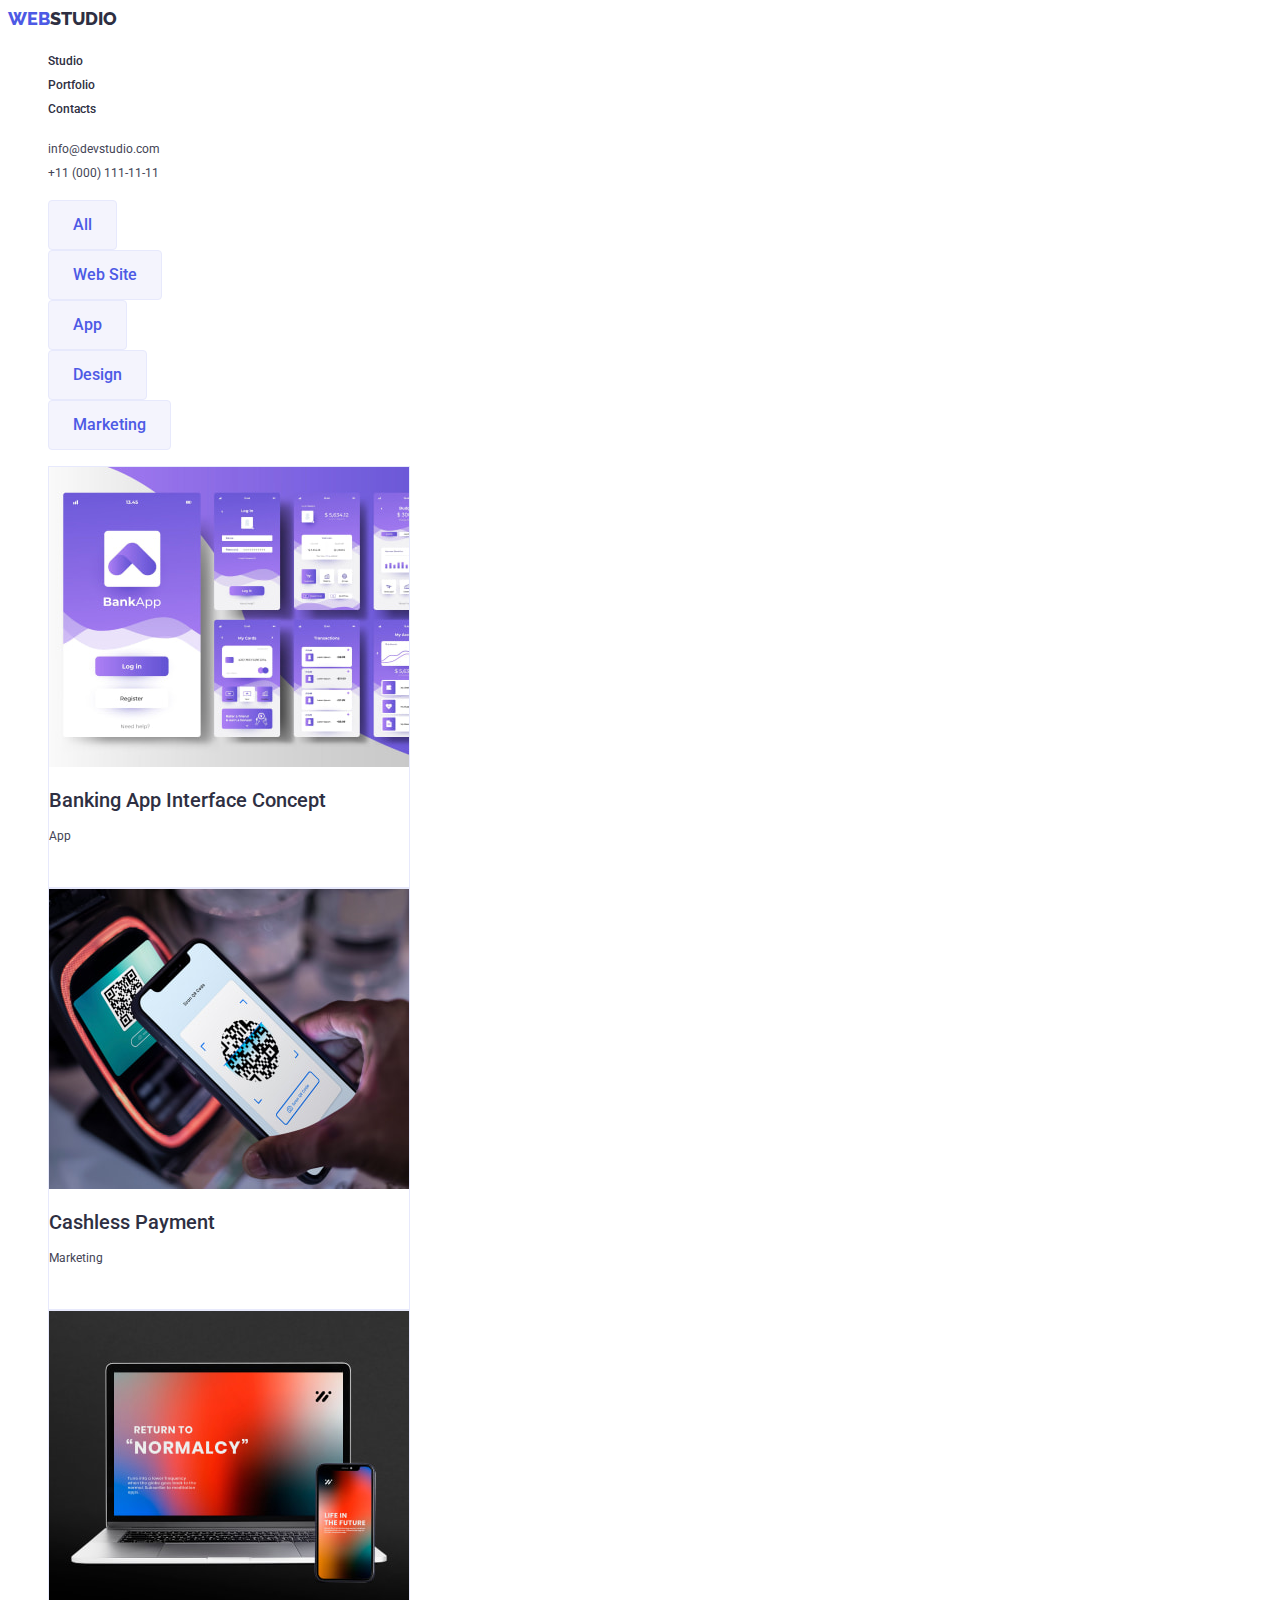
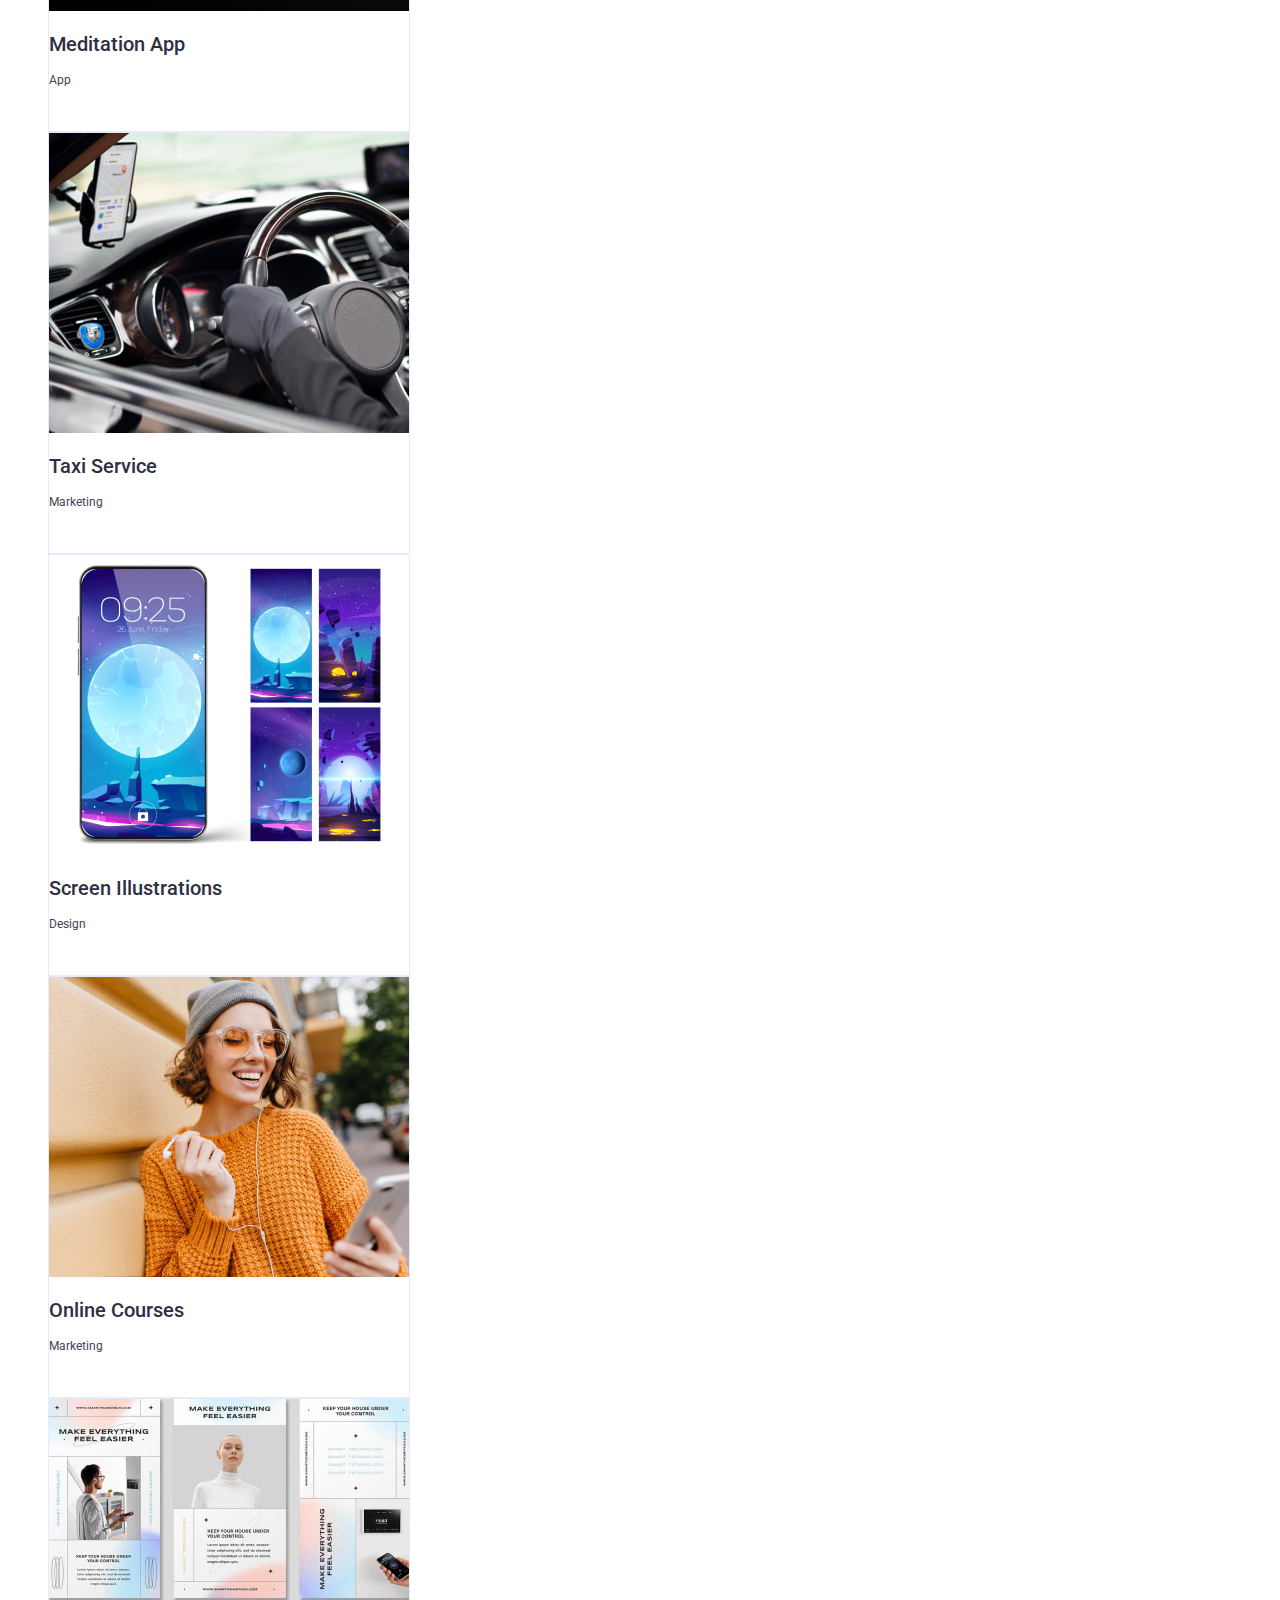
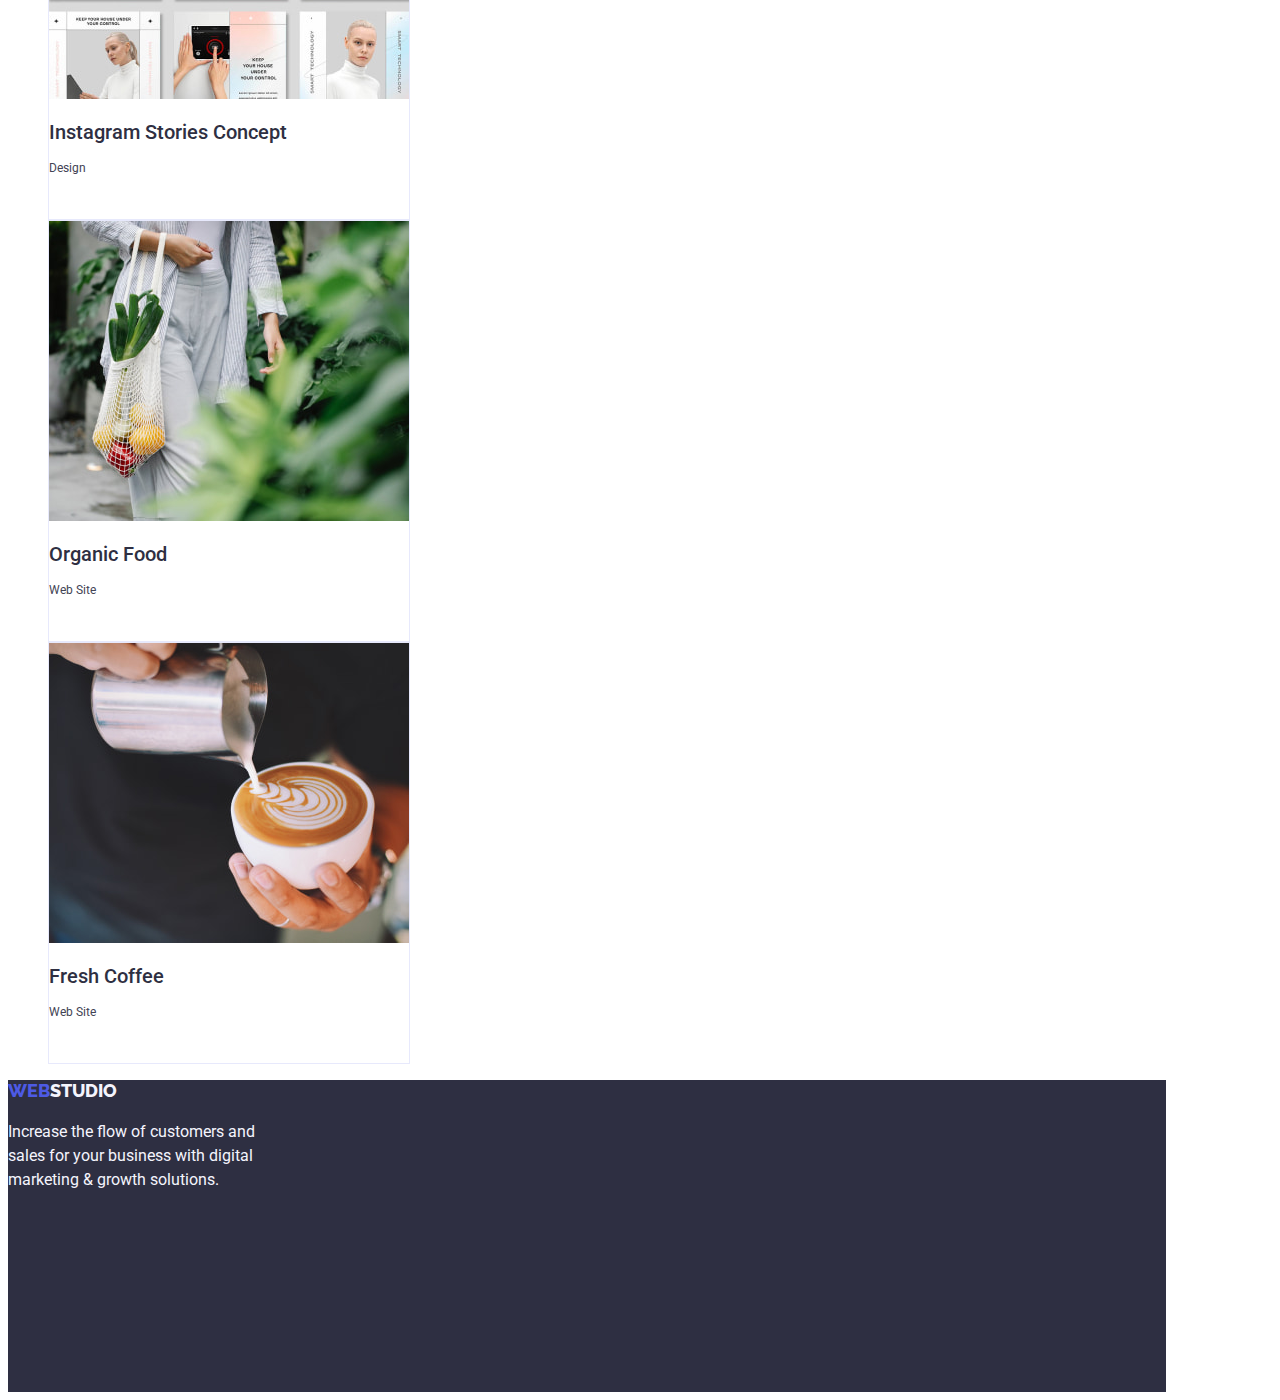
==== portfolio.html @ 0d661665 "додали навігацію" ====
<!DOCTYPE html>
<html lang="en">
  <head>
    <meta charset="UTF-8" />
    <meta name="viewport" content="width=device-width, initial-scale=1.0" />
    <title>Portfolio</title>
    <link rel="stylesheet" href="./css/styles.css" />
    <link rel="preconnect" href="https://fonts.googleapis.com" />
    <link rel="preconnect" href="https://fonts.gstatic.com" crossorigin />
    <link
      href="https://fonts.googleapis.com/css2?family=Roboto:wght@400;500;700&display=swap"
      rel="stylesheet"
    />
    <link
      href="https://fonts.googleapis.com/css2?family=Raleway:wght@800&family=Roboto:wght@400;500;700&display=swap"
      rel="stylesheet"
    />
  </head>
  <body>
    <!-- Header section -->
    <header>
      <!-- Menu nav -->

      <nav class="header-nav">
        <!-- Logo -->
        <a class="logo link" href="./index.html"
          >Web<span class="logo-dark">Studio</span>
        </a>

        <!-- Список навігації -->
        <ul class="nav-list list">
          <li class="nav-list-item">
            <a class="nav-list-link link" href="#studio">Studio</a>
          </li>
          <li class="nav-list-item">
            <a class="nav-list-link link" href="#portfolio">Portfolio</a>
          </li>
          <li class="nav-list-item">
            <a class="nav-list-link link" href="#contacts">Contacts </a>
          </li>
        </ul>
      </nav>

      <!-- Contacts -->
      <address class="header-address">
        <ul class="address-list list">
          <li class="address-list-item">
            <a class="address-item-mail link" href="mailto:info@devstudio.com"
              >info@devstudio.com
            </a>
          </li>
          <li class="address-list-item">
            <a class="address-item-tel link" href="tel:+110001111111"
              >+11 (000) 111-11-11</a
            >
          </li>
        </ul>
      </address>
    </header>

    <main>
      <section class="portfolio-section" id="portfolio">
        <!-- Buttons -->
        <ul class="portfolio-btn-list list">
          <li>
            <button class="portfolio-btn-all portfolio-btn" type="button">
              All
            </button>
          </li>
          <li>
            <button class="portfolio-btn-site portfolio-btn" type="button">
              Web Site
            </button>
          </li>
          <li>
            <button class="portfolio-btn-app portfolio-btn" type="button">
              App
            </button>
          </li>
          <li>
            <button class="portfolio-btn-design portfolio-btn" type="button">
              Design
            </button>
          </li>
          <li>
            <button class="portfolio-btn-marketing portfolio-btn" type="button">
              Marketing
            </button>
          </li>
        </ul>

        <!-- Photos -->
        <ul class="portfolio-list list">
          <li class="portfolio-list-item">
            <a class="portfolio-list-link link" href="">
              <img
                class="portfolio-list-img"
                src="./images/portfolio/banking-app.jpg"
                alt="Banking App Interface Concept"
                width="360"
                height="300"
              />
              <h2 class="portfolio-list-title">
                Banking App Interface Concept
              </h2>
              <p class="portfolio-list-desc">App</p>
            </a>
          </li>
          <li class="portfolio-list-item">
            <a class="portfolio-list-link link" href="">
              <img
                class="portfolio-list-img"
                src="./images/portfolio/cashless-payment.jpg"
                alt="Cashless Payment"
                width="360"
                height="300"
              />
              <h2 class="portfolio-list-title">Cashless Payment</h2>
              <p class="portfolio-list-desc">Marketing</p>
            </a>
          </li>
          <li class="portfolio-list-item">
            <a class="portfolio-list-link link" href="">
              <img
                class="portfolio-list-img"
                src="./images/portfolio/meditation-app.jpg"
                alt="Meditation App"
                width="360"
                height="300"
              />
              <h2 class="portfolio-list-title">Meditation App</h2>
              <p class="portfolio-list-desc">App</p>
            </a>
          </li>
          <li class="portfolio-list-item">
            <a class="portfolio-list-link link" href="">
              <img
                class="portfolio-list-img"
                src="./images/portfolio/taxi-service.jpg"
                alt="Taxi Service"
                width="360"
                height="300"
              />
              <h2 class="portfolio-list-title">Taxi Service</h2>
              <p class="portfolio-list-desc">Marketing</p>
            </a>
          </li>
          <li class="portfolio-list-item">
            <a class="portfolio-list-link link" href="">
              <img
                class="portfolio-list-img"
                src="./images/portfolio/screen-illustrations.jpg"
                alt="Screen Illustrations"
                width="360"
                height="300"
              />
              <h2 class="portfolio-list-title">Screen Illustrations</h2>
              <p class="portfolio-list-desc">Design</p>
            </a>
          </li>
          <li class="portfolio-list-item">
            <a class="portfolio-list-link link" href="">
              <img
                class="portfolio-list-img"
                src="./images/portfolio/online-courses.jpg"
                alt="Online Courses"
                width="360"
                height="300"
              />
              <h2 class="portfolio-list-title">Online Courses</h2>
              <p class="portfolio-list-desc">Marketing</p>
            </a>
          </li>
          <li class="portfolio-list-item">
            <a class="portfolio-list-link link" href="">
              <img
                class="portfolio-list-img"
                src="./images/portfolio/instagram-stories-concept.jpg"
                alt="Instagram Stories Concept"
                width="360"
                height="300"
              />
              <h2 class="portfolio-list-title">Instagram Stories Concept</h2>
              <p class="portfolio-list-desc">Design</p>
            </a>
          </li>
          <li class="portfolio-list-item">
            <a class="portfolio-list-link link" href="">
              <img
                class="portfolio-list-img"
                src="./images/portfolio/organic-food.jpg"
                alt="Organic Food"
                width="360"
                height="300"
              />
              <h2 class="portfolio-list-title">Organic Food</h2>
              <p class="portfolio-list-desc">Web Site</p>
            </a>
          </li>
          <li class="portfolio-list-item">
            <a class="portfolio-list-link link" href="">
              <img
                class="portfolio-list-img"
                src="./images/portfolio/fresh-coffee.jpg"
                alt="Fresh Coffee"
                width="360"
                height="300"
              />
              <h2 class="portfolio-list-title">Fresh Coffee</h2>
              <p class="portfolio-list-desc">Web Site</p>
            </a>
          </li>
        </ul>
      </section>
    </main>
    <!-- Footer section -->
    <footer class="footer-section">
      <!-- Logo -->
      <a class="logo link" href="./index.html"
        >Web<span class="logo-light">Studio</span>
      </a>
      <p class="footer-desc">
        Increase the flow of customers and sales for your business with digital
        marketing & growth solutions.
      </p>
    </footer>
  </body>
</html>
---- css/styles.css ----
:root {
    --iris: #4D5AE5;
    --ocean: #404BBF;
    --navy-blue: #2E2F42;
    --green: #31D0AA;
    --slate: #434455;
    --light-slate: #8E8F99;
    --corn-flower: #E7E9FC;
    --cloud: #F4F4FD;
    --navy-blue-modal: #2E2F42;
    --grey: #2E2F42;
    --white: #FFFFFF;
    --dairy: #FCFCFC;
}

/* Base styles */
body {
    font-family: "Roboto", sans-serif;
    color: var(--navy-blue);
    background-color: var(--white);
    font-style: normal;
    font-weight: regular;
    font-size: 16px;
    line-height: 24px;
    letter-spacing: 2%;
}

.link {
    text-decoration: none;
    color: currentColor;
    font-size: 12px;
    line-height: 16px;
    letter-spacing: 4%;
}

.list{
    list-style: none;
}
/* HEADER */

    /* Navigation */

.header-nav {

}
    /* Logo */

.logo {
    color: var(--iris);
    font-family: Raleway, sans-serif;
    font-size: 18px;
    font-style: normal;
    font-weight: 800;
    line-height: 21px;
    letter-spacing: 1.17;
    text-transform: uppercase;
}

.logo-dark {
    color: var(--navy-blue);
}

.logo-light {
    color: var(--cloud);
}

    /* Navigation list */

.nav-list-item {
    color: var(--navy-blue);
    font-weight: 500;
    letter-spacing: 1.5;
}

.nav-list-link:hover, .nav-list-link:focus {
    color: var(--ocean);
    text-decoration: underline;
}

    /* Contacts */

.header-address {
     color: var(--slate);
    letter-spacing: 1.5;
    font-style: normal;
}

.address-list {}

.address-list-item {}

.address-item-mail:hover, .address-item-mail:focus {
    color: var(--ocean, #404BBF);
}

.address-item-tel:hover, .address-item-tel:focus {
    color: var(--ocean, #404BBF);
}

/* MAIN */

    /* Hero section */

.hero-section {
    background-color: var(--navy-blue);
    width: 1158px;
    height: 600px;
    flex-shrink: 0;
}
    
.hero-title {
    width: 496px;
    color: var(--white);
    text-align: center;
    font-size: 56px;
    font-weight: 700;
    line-height: 60px;
    letter-spacing: 1.07;
}
    
.hero-btn {
    display: inline-flex;
    padding: 16px 32px;
    align-items: flex-start;
    gap: 10px;
    border-radius: 4px;
    background: var(--iris);
    box-shadow: 0px 4px 4px 0px rgba(0, 0, 0, 0.15);
     color: var(--white);
    font-weight: 500;
    letter-spacing: 1.5;
    padding: 16px 32px;
    border-radius: 4px;
   
}

.hero-btn:hover, .hero-btn:focus {
    background: var(--ocean);
}

    /* Skills section */

.skills-section {
    display: flex;
    width: 264px;
    flex-direction: column;
    align-items: flex-start;
    gap: 8px;
}

.skills-title {
    display: none;
}

.skills-list { }

.skills-list-item {
    width: 264px;
}

.skills-list-subtitle {
    font-size: 20px;
    font-weight: 500;
    letter-spacing: 1.2;
}

.skills-list-desc {
    color: var(--slate);
    letter-spacing: 1.5;
}

    /* Products section */

.products-section {}

.products-title {
    text-align: center;
    font-size: 36px;
    font-weight: 700;
    line-height: 40px;
    letter-spacing: 1.11;
    text-transform: capitalize;
}

.products-list {}

.products-list-item {}

.products-list-img {}

/* Team section */

.team-section {}

.team-title {
    text-align: center;
    font-size: 36px;
    font-weight: 700;
    line-height: 40px;
    letter-spacing: 1.11;
    text-transform: capitalize;
}

.team-list {
    display: inline-flex;
    padding-bottom: 0px;
    flex-direction: column;
    justify-content: center;
    align-items: center;
    gap: 32px;
    border-radius: 0px 0px 4px 4px;
    background: var(--white);
    box-shadow: 0px 2px 1px 0px rgba(46, 47, 66, 0.08), 0px 1px 1px 0px rgba(46, 47, 66, 0.16), 0px 1px 6px 0px rgba(46, 47, 66, 0.08);
}

.team-list-item {}

.team-list-img {}

.team-list-subtitle {
    text-align: center;
    font-size: 20px;
    font-weight: 500;
    letter-spacing: 1.2;
}

.team-list-desc {
    color: var(--slate);
    text-align: center;
    letter-spacing: 1.5;
}

/* PORTFOLIO */

.portfolio-section {}

    /* Buttons */

.portfolio-btn-list {
    background: var(--white);
}

.portfolio-btn {
    background: var(--cloud);
    padding: 12px 24px;
    display: flex;
    justify-content: center;
    align-items: center;
    border-radius: 4px;
    border: 1px solid var(--corn-flower);
    background: var(--cloud);
    color: var(--iris);
    text-align: center;
    font-family: Roboto;
    font-size: 16px;
    font-style: normal;
    font-weight: 500;
    line-height: 24px;
    letter-spacing: 1.5;
}

.portfolio-btn-all:hover, .portfolio-btn-all:focus {
    background: var(--ocean);
    color: var(--white);
    box-shadow: 0px 2px 2px 0px rgba(0, 0, 0, 0.12), 0px 2px 1px 0px rgba(0, 0, 0, 0.08), 0px 3px 1px 0px rgba(0, 0, 0, 0.10);
}

.portfolio-btn-site:hover, .portfolio-btn-site:focus {
    background: var(--ocean);
    color: var(--white);
    box-shadow: 0px 2px 2px 0px rgba(0, 0, 0, 0.12), 0px 2px 1px 0px rgba(0, 0, 0, 0.08), 0px 3px 1px 0px rgba(0, 0, 0, 0.10);
}

.portfolio-btn-app:hover, .portfolio-btn-app:focus {
    background: var(--ocean);
    color: var(--white);
    box-shadow: 0px 2px 2px 0px rgba(0, 0, 0, 0.12), 0px 2px 1px 0px rgba(0, 0, 0, 0.08), 0px 3px 1px 0px rgba(0, 0, 0, 0.10);
}

.portfolio-btn-design:hover, .portfolio-btn-design:focus {
    background: var(--ocean);
    color: var(--white);
    box-shadow: 0px 2px 2px 0px rgba(0, 0, 0, 0.12), 0px 2px 1px 0px rgba(0, 0, 0, 0.08), 0px 3px 1px 0px rgba(0, 0, 0, 0.10);
}

.portfolio-btn-marketing:hover, .portfolio-btn-marketing:focus {
    background: var(--ocean);
    color: var(--white);
    box-shadow: 0px 2px 2px 0px rgba(0, 0, 0, 0.12), 0px 2px 1px 0px rgba(0, 0, 0, 0.08), 0px 3px 1px 0px rgba(0, 0, 0, 0.10);
}

    /* Portfolio photos */

.portfolio-list {}

.portfolio-list-item {
    display: flex;
    width: 360px;
    height: 420px;
    padding-bottom: 0px;
    flex-direction: column;
    align-items: flex-start;
    gap: 32px;
    flex-shrink: 0;
    border: 1px solid var(--corn-flower);
    background: var(--white);
}

.portfolio-list-link {}

.portfolio-list-img {}

.portfolio-list-title {
        font-size: 20px;
        font-weight: 500;
        line-height: 24px;
        letter-spacing: 1.2;
}

.portfolio-list-desc {
    color: var(--slate);
        letter-spacing: 1.5;
}

/* FOOTER */
.footer-section {
    background: var(--navy-blue);
    width: 1158px;
    height: 312px;
    flex-shrink: 0;
}

.footer-desc {
    width: 264px;
    color: var(--cloud);
        letter-spacing: 1.5;
}
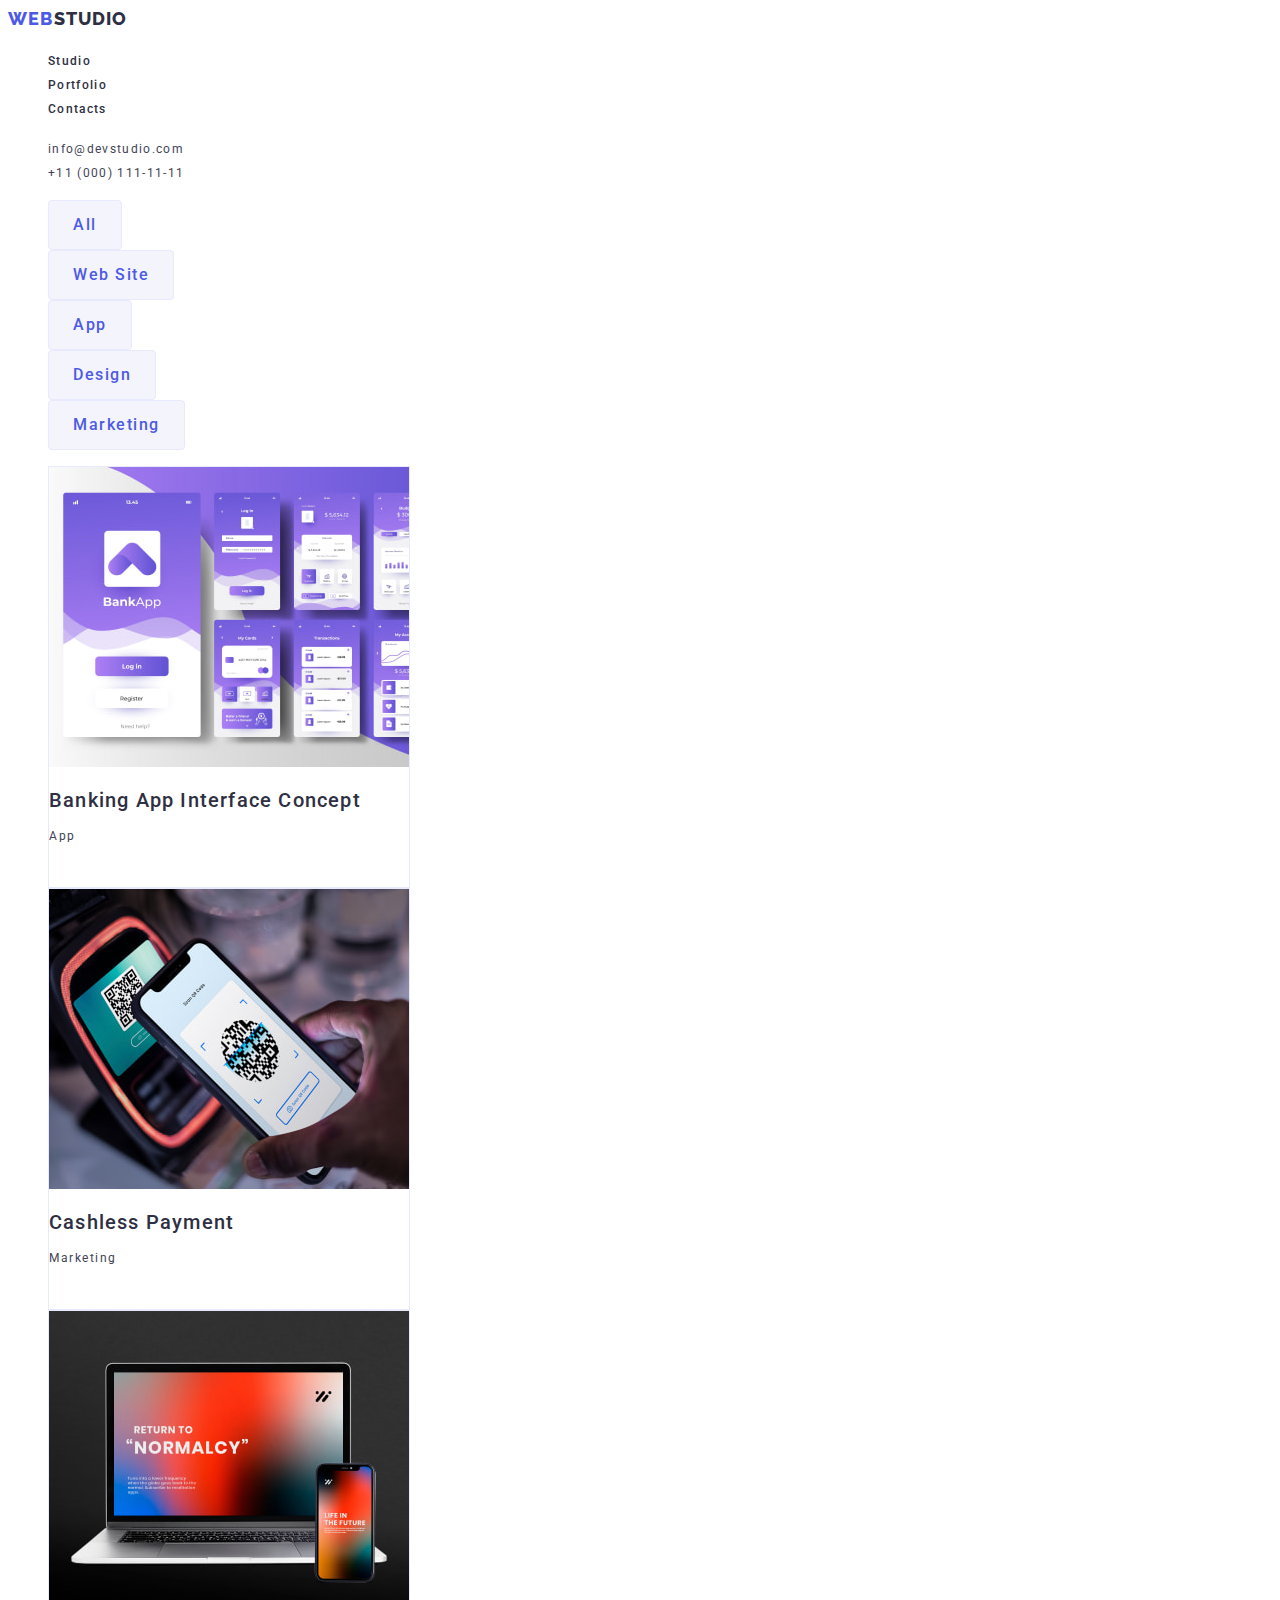
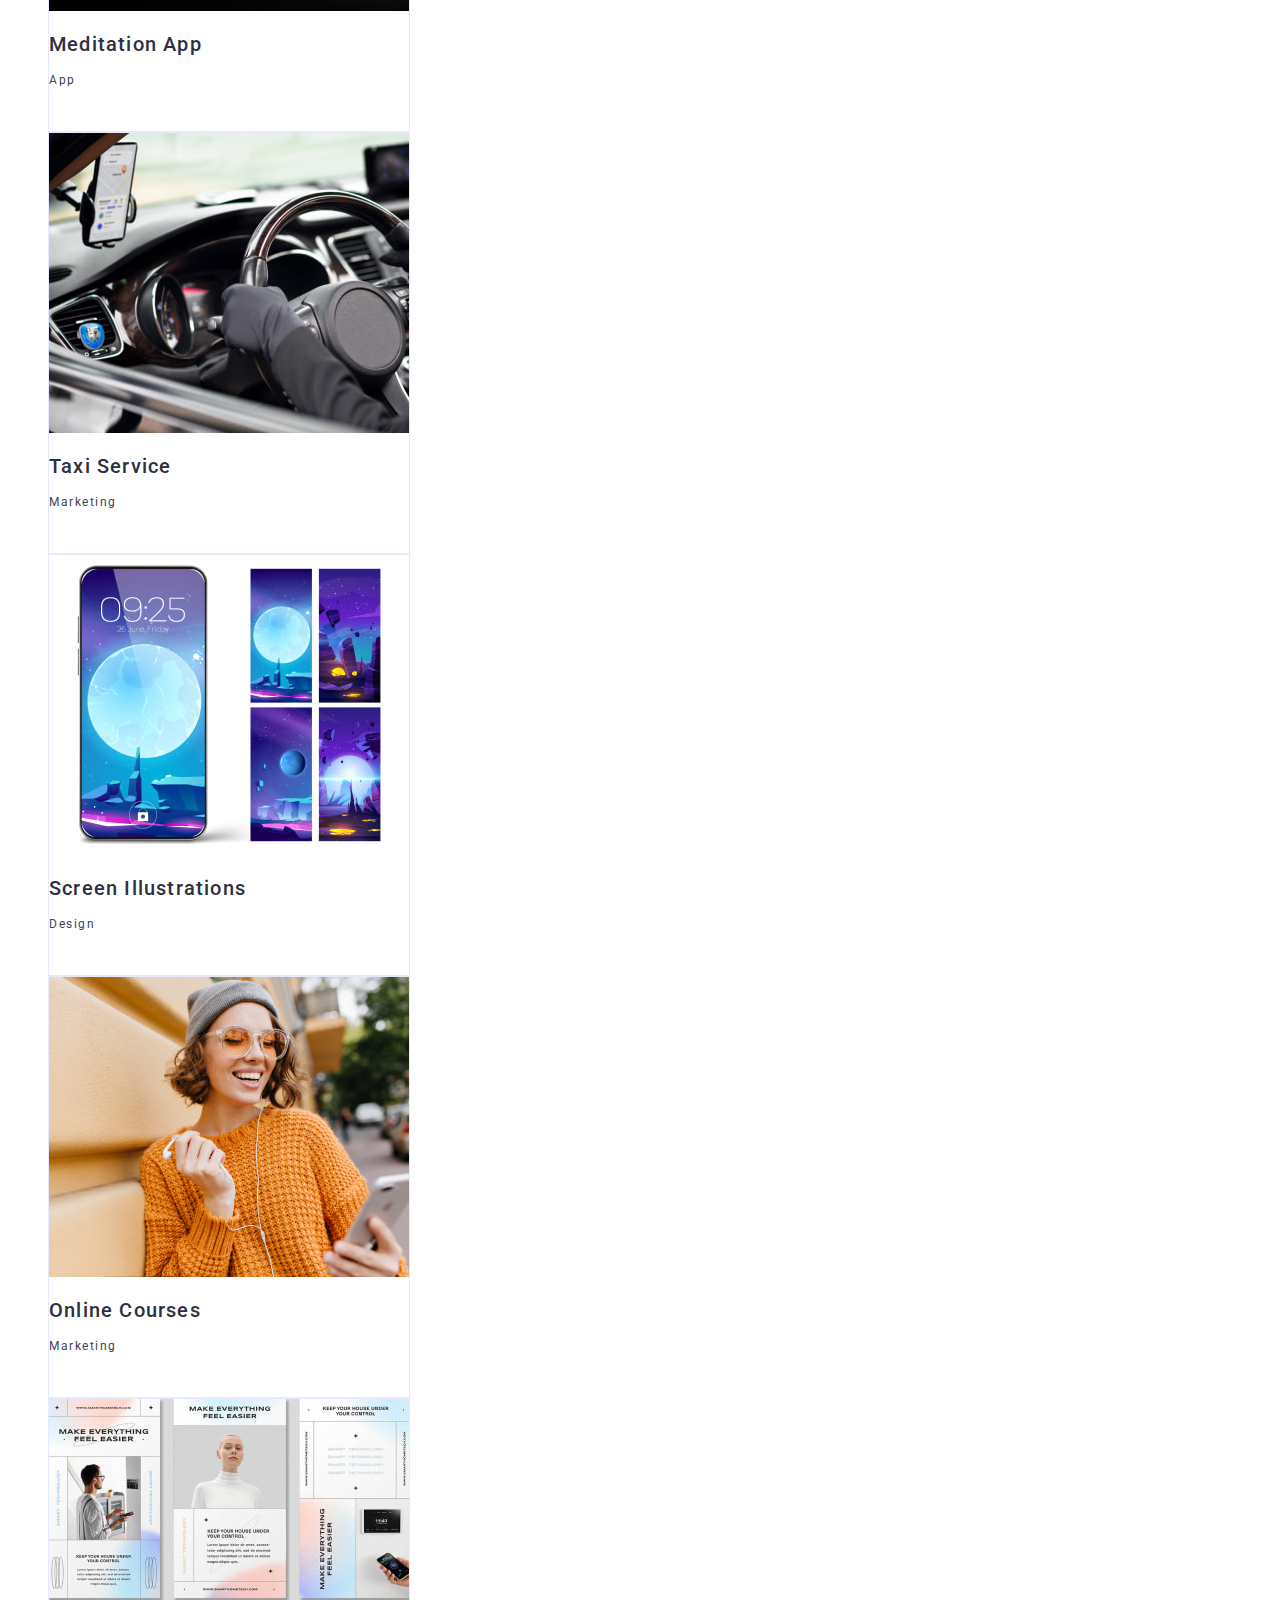
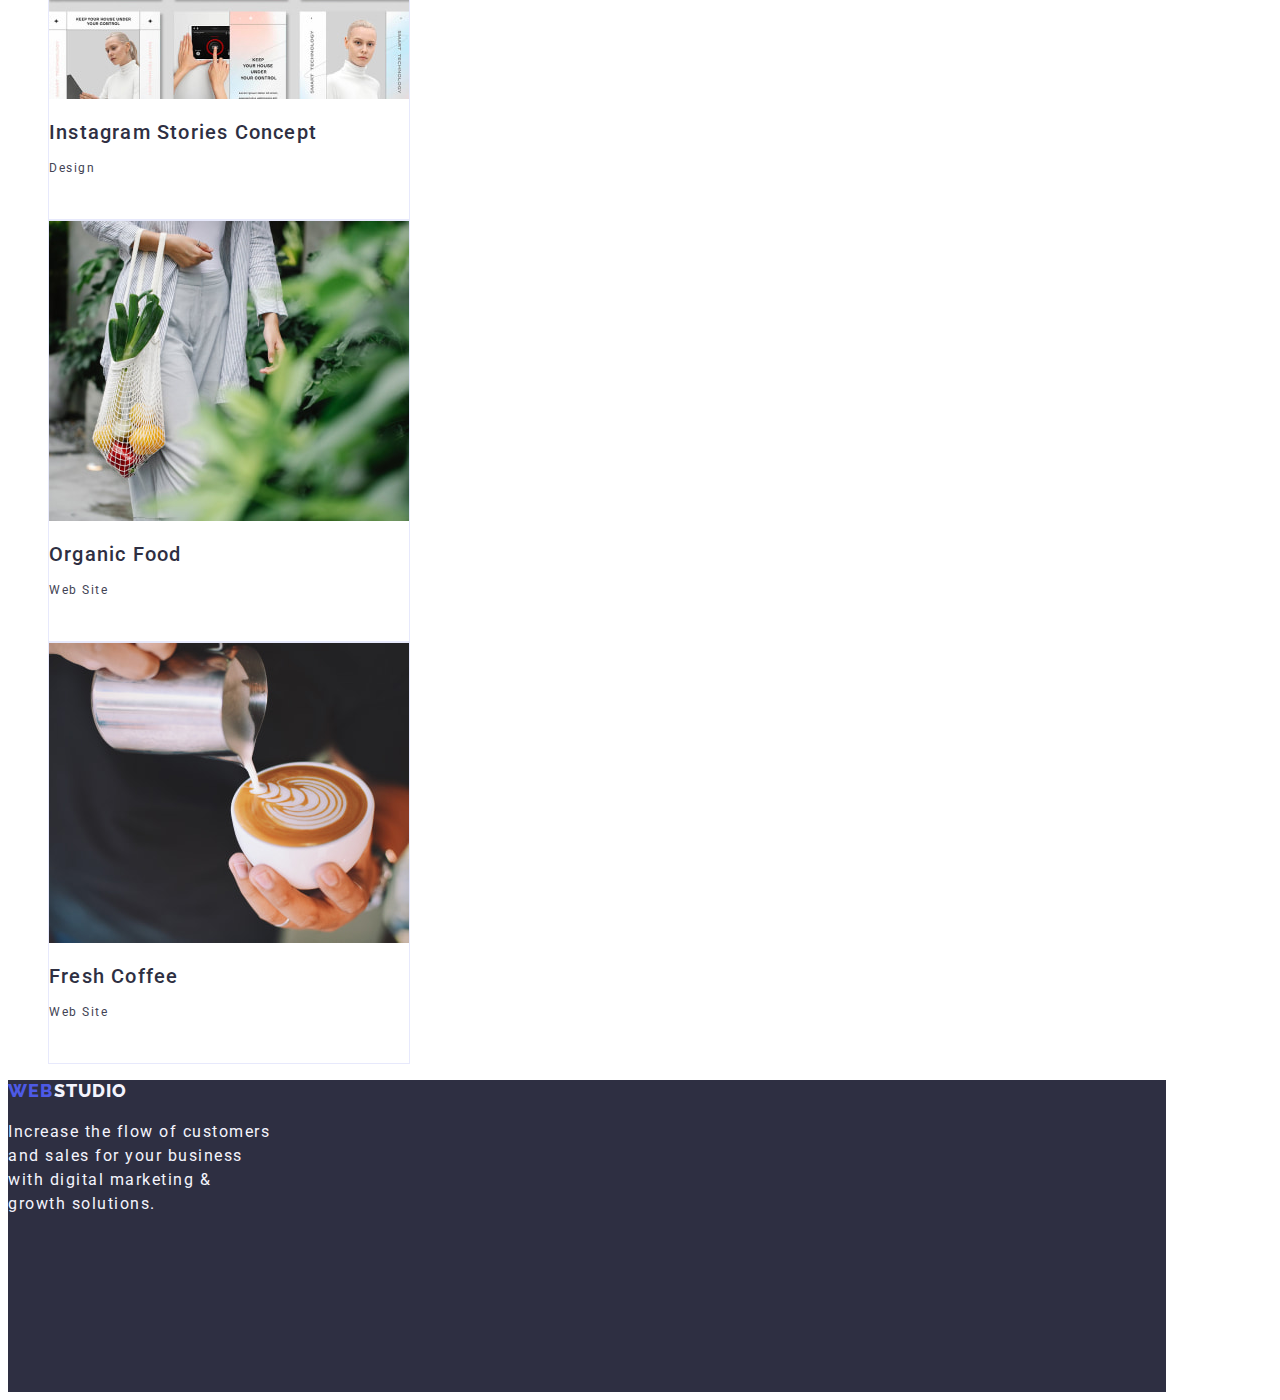
==== commit a3832117: "додали значення px до letter-spacing" ====
--- a/portfolio.html
+++ b/portfolio.html
@@ -30,10 +30,10 @@
         <!-- Список навігації -->
         <ul class="nav-list list">
           <li class="nav-list-item">
-            <a class="nav-list-link link" href="#studio">Studio</a>
+            <a class="nav-list-link link" href="./index.html">Studio</a>
           </li>
           <li class="nav-list-item">
-            <a class="nav-list-link link" href="#portfolio">Portfolio</a>
+            <a class="nav-list-link link" href="./portfolio.html">Portfolio</a>
           </li>
           <li class="nav-list-item">
             <a class="nav-list-link link" href="#contacts">Contacts </a>
@@ -59,7 +59,7 @@
     </header>
 
     <main>
-      <section class="portfolio-section" id="portfolio">
+      <section class="portfolio-section">
         <!-- Buttons -->
         <ul class="portfolio-btn-list list">
           <li>
--- a/css/styles.css
+++ b/css/styles.css
@@ -19,10 +19,10 @@
     color: var(--navy-blue);
     background-color: var(--white);
     font-style: normal;
-    font-weight: regular;
+    font-weight: 400;
     font-size: 16px;
     line-height: 24px;
-    letter-spacing: 2%;
+    letter-spacing: 1.5px;
 }
 
 .link {
@@ -30,7 +30,7 @@
     color: currentColor;
     font-size: 12px;
     line-height: 16px;
-    letter-spacing: 4%;
+    letter-spacing: 1.33px;
 }
 
 .list{
@@ -52,7 +52,7 @@
     font-style: normal;
     font-weight: 800;
     line-height: 21px;
-    letter-spacing: 1.17;
+    letter-spacing: 1.17px;
     text-transform: uppercase;
 }
 
@@ -69,7 +69,7 @@
 .nav-list-item {
     color: var(--navy-blue);
     font-weight: 500;
-    letter-spacing: 1.5;
+    letter-spacing: 1.5px;
 }
 
 .nav-list-link:hover, .nav-list-link:focus {
@@ -81,7 +81,7 @@
 
 .header-address {
      color: var(--slate);
-    letter-spacing: 1.5;
+    letter-spacing: 1.5px;
     font-style: normal;
 }
 
@@ -115,7 +115,7 @@
     font-size: 56px;
     font-weight: 700;
     line-height: 60px;
-    letter-spacing: 1.07;
+    letter-spacing: 1.07px;
 }
     
 .hero-btn {
@@ -128,14 +128,16 @@
     box-shadow: 0px 4px 4px 0px rgba(0, 0, 0, 0.15);
      color: var(--white);
     font-weight: 500;
-    letter-spacing: 1.5;
+    letter-spacing: 1.5px;
     padding: 16px 32px;
     border-radius: 4px;
+    
    
 }
 
 .hero-btn:hover, .hero-btn:focus {
     background: var(--ocean);
+    cursor: pointer;
 }
 
     /* Skills section */
@@ -161,12 +163,12 @@
 .skills-list-subtitle {
     font-size: 20px;
     font-weight: 500;
-    letter-spacing: 1.2;
+    letter-spacing: 1.2px;
 }
 
 .skills-list-desc {
     color: var(--slate);
-    letter-spacing: 1.5;
+    letter-spacing: 1.5px;
 }
 
     /* Products section */
@@ -178,7 +180,7 @@
     font-size: 36px;
     font-weight: 700;
     line-height: 40px;
-    letter-spacing: 1.11;
+    letter-spacing: 1.11px;
     text-transform: capitalize;
 }
 
@@ -197,7 +199,7 @@
     font-size: 36px;
     font-weight: 700;
     line-height: 40px;
-    letter-spacing: 1.11;
+    letter-spacing: 1.11px;
     text-transform: capitalize;
 }
 
@@ -221,13 +223,13 @@
     text-align: center;
     font-size: 20px;
     font-weight: 500;
-    letter-spacing: 1.2;
+    letter-spacing: 1.2px;
 }
 
 .team-list-desc {
     color: var(--slate);
     text-align: center;
-    letter-spacing: 1.5;
+    letter-spacing: 1.5px;
 }
 
 /* PORTFOLIO */
@@ -256,37 +258,42 @@
     font-style: normal;
     font-weight: 500;
     line-height: 24px;
-    letter-spacing: 1.5;
+    letter-spacing: 1.5px;
 }
 
 .portfolio-btn-all:hover, .portfolio-btn-all:focus {
     background: var(--ocean);
     color: var(--white);
     box-shadow: 0px 2px 2px 0px rgba(0, 0, 0, 0.12), 0px 2px 1px 0px rgba(0, 0, 0, 0.08), 0px 3px 1px 0px rgba(0, 0, 0, 0.10);
+    cursor: pointer;
 }
 
 .portfolio-btn-site:hover, .portfolio-btn-site:focus {
     background: var(--ocean);
     color: var(--white);
     box-shadow: 0px 2px 2px 0px rgba(0, 0, 0, 0.12), 0px 2px 1px 0px rgba(0, 0, 0, 0.08), 0px 3px 1px 0px rgba(0, 0, 0, 0.10);
+    cursor: pointer;
 }
 
 .portfolio-btn-app:hover, .portfolio-btn-app:focus {
     background: var(--ocean);
     color: var(--white);
     box-shadow: 0px 2px 2px 0px rgba(0, 0, 0, 0.12), 0px 2px 1px 0px rgba(0, 0, 0, 0.08), 0px 3px 1px 0px rgba(0, 0, 0, 0.10);
+    cursor: pointer;
 }
 
 .portfolio-btn-design:hover, .portfolio-btn-design:focus {
     background: var(--ocean);
     color: var(--white);
     box-shadow: 0px 2px 2px 0px rgba(0, 0, 0, 0.12), 0px 2px 1px 0px rgba(0, 0, 0, 0.08), 0px 3px 1px 0px rgba(0, 0, 0, 0.10);
+    cursor: pointer;
 }
 
 .portfolio-btn-marketing:hover, .portfolio-btn-marketing:focus {
     background: var(--ocean);
     color: var(--white);
     box-shadow: 0px 2px 2px 0px rgba(0, 0, 0, 0.12), 0px 2px 1px 0px rgba(0, 0, 0, 0.08), 0px 3px 1px 0px rgba(0, 0, 0, 0.10);
+    cursor: pointer;
 }
 
     /* Portfolio photos */
@@ -314,12 +321,12 @@
         font-size: 20px;
         font-weight: 500;
         line-height: 24px;
-        letter-spacing: 1.2;
+        letter-spacing: 1.2px;
 }
 
 .portfolio-list-desc {
     color: var(--slate);
-        letter-spacing: 1.5;
+        letter-spacing: 1.5px;
 }
 
 /* FOOTER */
@@ -333,5 +340,5 @@
 .footer-desc {
     width: 264px;
     color: var(--cloud);
-        letter-spacing: 1.5;
+        letter-spacing: 1.5px;
 }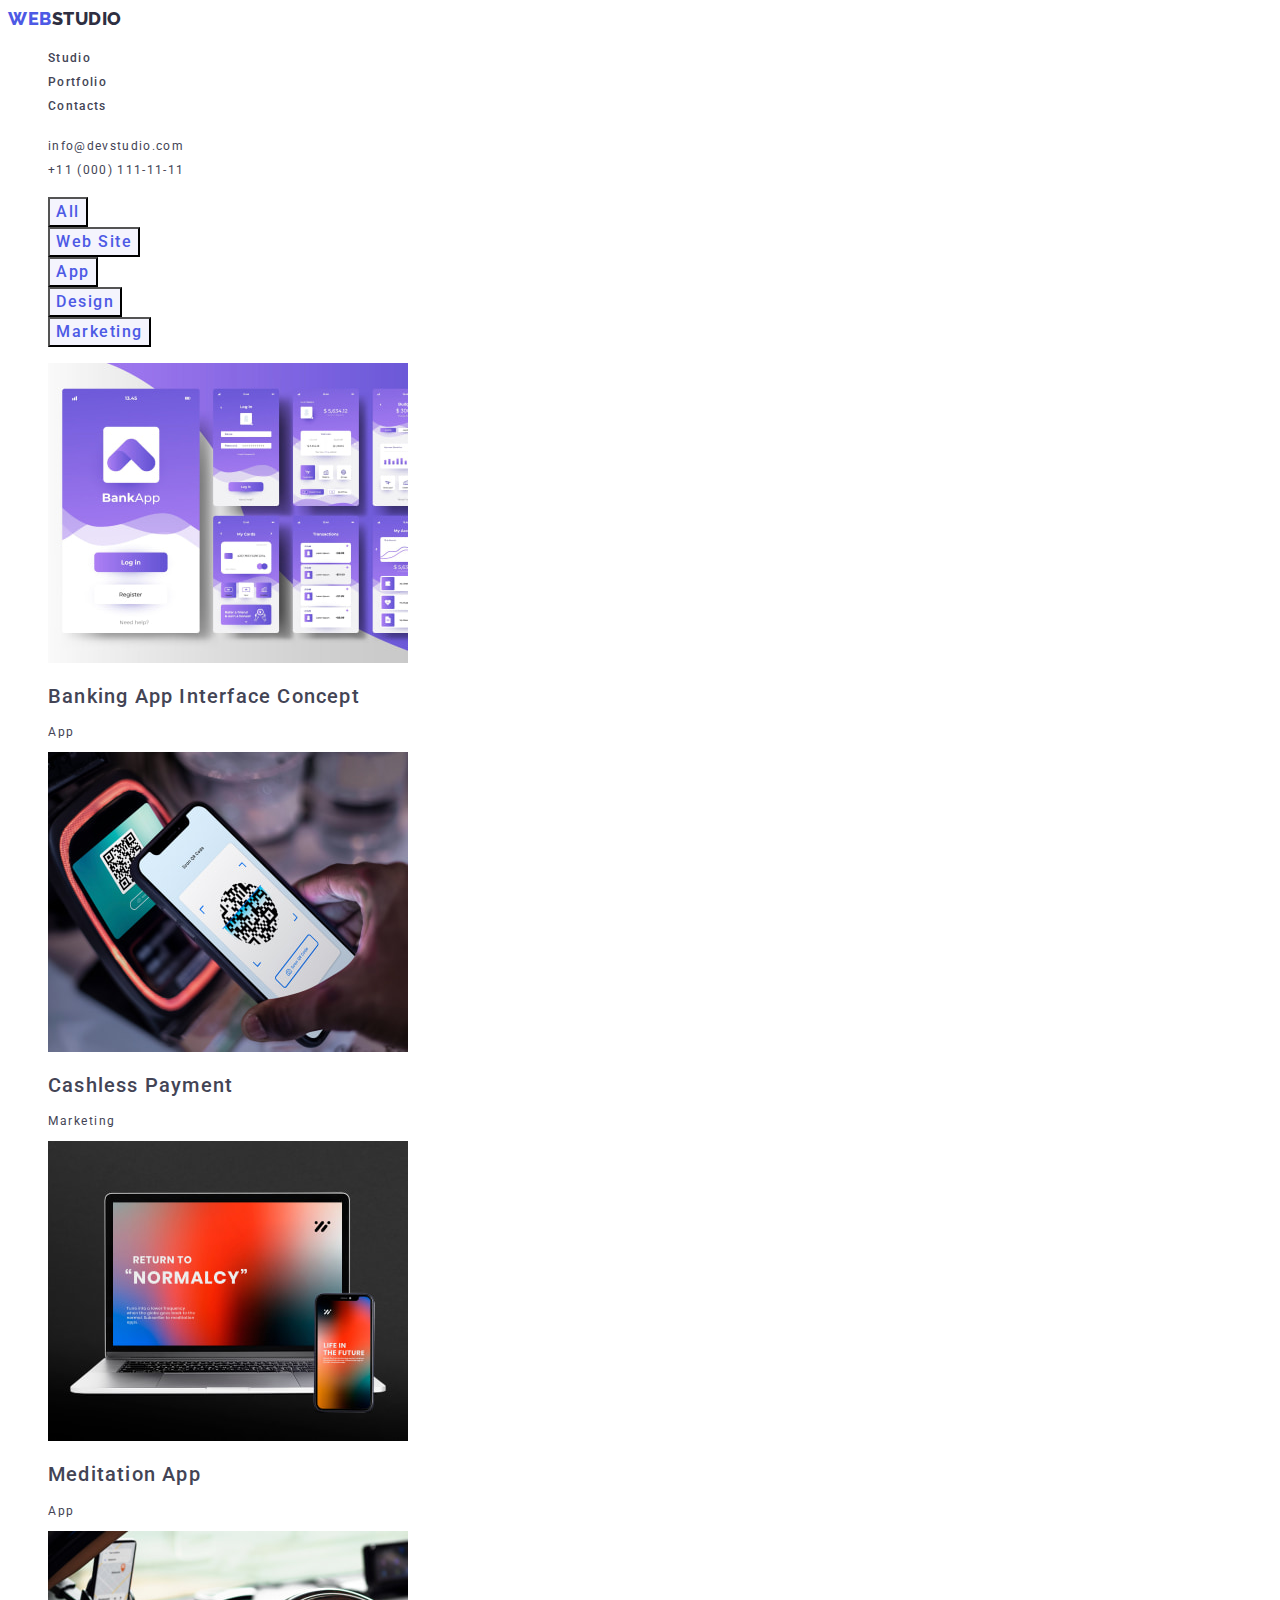
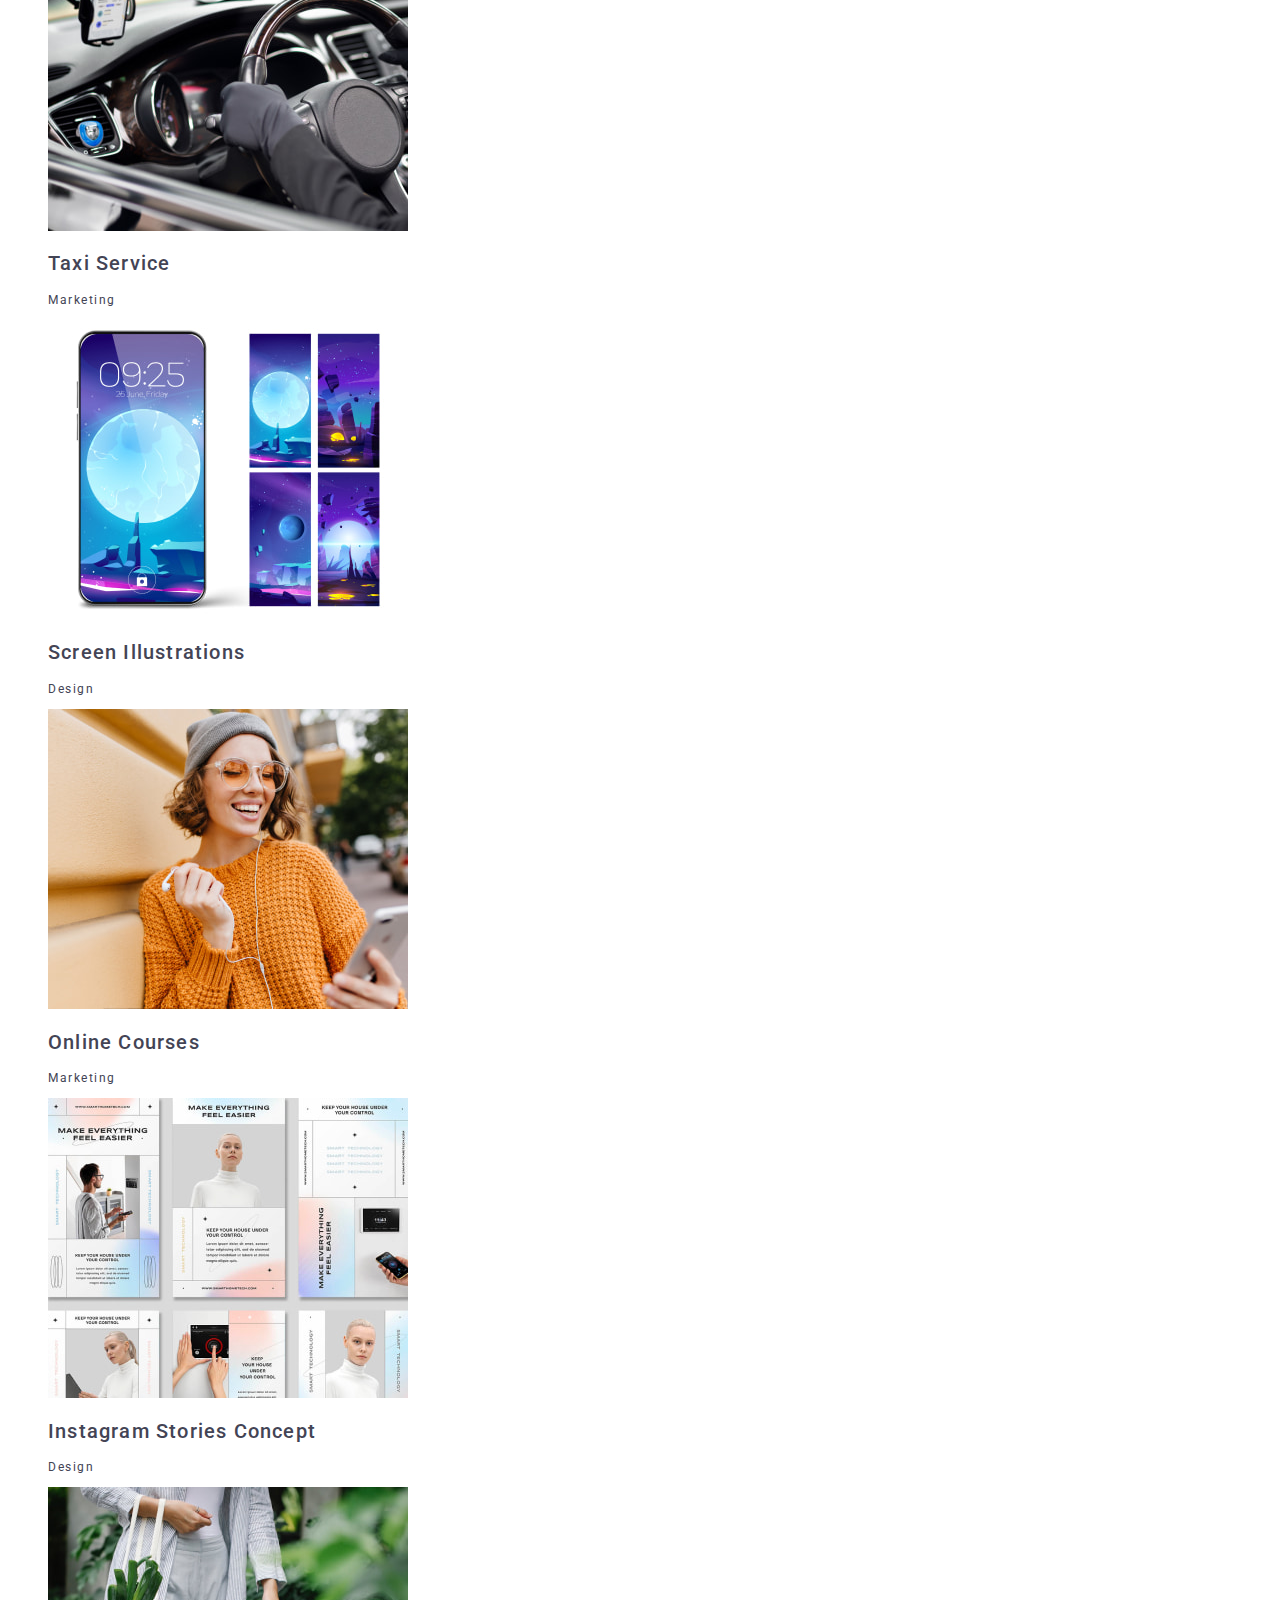
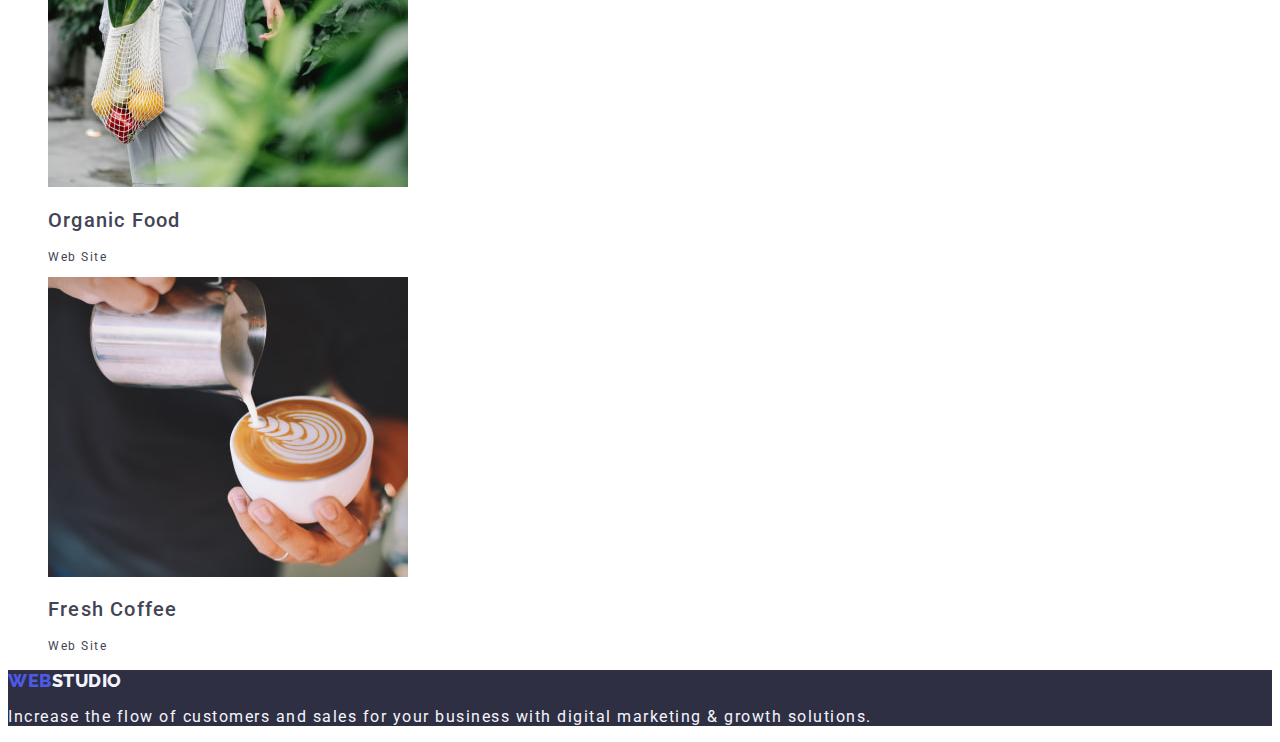
==== commit d03332cf: "виправлені деякі помилки (після перевірки ДЗ)" ====
--- a/portfolio.html
+++ b/portfolio.html
@@ -36,7 +36,7 @@
             <a class="nav-list-link link" href="./portfolio.html">Portfolio</a>
           </li>
           <li class="nav-list-item">
-            <a class="nav-list-link link" href="#contacts">Contacts </a>
+            <a class="nav-list-link link" href="">Contacts </a>
           </li>
         </ul>
       </nav>
@@ -45,12 +45,12 @@
       <address class="header-address">
         <ul class="address-list list">
           <li class="address-list-item">
-            <a class="address-item-mail link" href="mailto:info@devstudio.com"
+            <a class="address-item-link link" href="mailto:info@devstudio.com"
               >info@devstudio.com
             </a>
           </li>
           <li class="address-list-item">
-            <a class="address-item-tel link" href="tel:+110001111111"
+            <a class="address-item-link link" href="tel:+110001111111"
               >+11 (000) 111-11-11</a
             >
           </li>
--- a/css/styles.css
+++ b/css/styles.css
@@ -16,13 +16,11 @@
 /* Base styles */
 body {
     font-family: "Roboto", sans-serif;
-    color: var(--navy-blue);
+    color: var(--slate);
     background-color: var(--white);
     font-style: normal;
     font-weight: 400;
     font-size: 16px;
-    line-height: 24px;
-    letter-spacing: 1.5px;
 }
 
 .link {
@@ -51,8 +49,8 @@
     font-size: 18px;
     font-style: normal;
     font-weight: 800;
-    line-height: 21px;
-    letter-spacing: 1.17px;
+    line-height: 1.17;
+    letter-spacing: 0.03em;
     text-transform: uppercase;
 }
 
@@ -65,12 +63,14 @@
 }
 
     /* Navigation list */
-
-.nav-list-item {
+.nav-list {
+    font-size: 16px;
+    line-height: 1.5;
+    letter-spacing: 0.02em
     color: var(--navy-blue);
     font-weight: 500;
-    letter-spacing: 1.5px;
-}
+}
+.nav-list-item {}
 
 .nav-list-link:hover, .nav-list-link:focus {
     color: var(--ocean);
@@ -80,20 +80,18 @@
     /* Contacts */
 
 .header-address {
-     color: var(--slate);
-    letter-spacing: 1.5px;
+    font-size: 16px;
+    color: var(--slate);
+    line-height: 1.5;
     font-style: normal;
+    letter-spacing: 0.02em;
 }
 
 .address-list {}
 
 .address-list-item {}
 
-.address-item-mail:hover, .address-item-mail:focus {
-    color: var(--ocean, #404BBF);
-}
-
-.address-item-tel:hover, .address-item-tel:focus {
+.address-item-link:hover, .address-item-link:focus {
     color: var(--ocean, #404BBF);
 }
 
@@ -103,36 +101,27 @@
 
 .hero-section {
     background-color: var(--navy-blue);
-    width: 1158px;
-    height: 600px;
     flex-shrink: 0;
 }
     
 .hero-title {
-    width: 496px;
     color: var(--white);
     text-align: center;
     font-size: 56px;
     font-weight: 700;
-    line-height: 60px;
-    letter-spacing: 1.07px;
+    line-height: 1.07;
+    letter-spacing: 0.02em;
 }
     
 .hero-btn {
-    display: inline-flex;
-    padding: 16px 32px;
-    align-items: flex-start;
-    gap: 10px;
-    border-radius: 4px;
     background: var(--iris);
     box-shadow: 0px 4px 4px 0px rgba(0, 0, 0, 0.15);
-     color: var(--white);
-    font-weight: 500;
-    letter-spacing: 1.5px;
-    padding: 16px 32px;
-    border-radius: 4px;
-    
-   
+    color: var(--white);
+    font-weight: 500;
+    line-height: 1.5;
+    font-family: "Roboto", sans-serif;
+    font-size: 16px;
+    letter-spacing: 0.04em;
 }
 
 .hero-btn:hover, .hero-btn:focus {
@@ -143,32 +132,27 @@
     /* Skills section */
 
 .skills-section {
-    display: flex;
-    width: 264px;
-    flex-direction: column;
-    align-items: flex-start;
-    gap: 8px;
 }
 
 .skills-title {
-    display: none;
 }
 
 .skills-list { }
 
 .skills-list-item {
-    width: 264px;
 }
 
 .skills-list-subtitle {
     font-size: 20px;
     font-weight: 500;
-    letter-spacing: 1.2px;
+    line-height: 1.2;
+    letter-spacing: 0.02em;
 }
 
 .skills-list-desc {
     color: var(--slate);
-    letter-spacing: 1.5px;
+    line-height: 1.5;
+    letter-spacing: 0.02em;
 }
 
     /* Products section */
@@ -179,9 +163,9 @@
     text-align: center;
     font-size: 36px;
     font-weight: 700;
-    line-height: 40px;
-    letter-spacing: 1.11px;
+    line-height: 1.11;
     text-transform: capitalize;
+    letter-spacing: 0.02em;
 }
 
 .products-list {}
@@ -192,30 +176,24 @@
 
 /* Team section */
 
-.team-section {}
+.team-section {
+    background-color: var(--cloud);
+}
 
 .team-title {
     text-align: center;
     font-size: 36px;
     font-weight: 700;
-    line-height: 40px;
-    letter-spacing: 1.11px;
+    line-height: 1.11;
     text-transform: capitalize;
-}
-
-.team-list {
-    display: inline-flex;
-    padding-bottom: 0px;
-    flex-direction: column;
-    justify-content: center;
-    align-items: center;
-    gap: 32px;
-    border-radius: 0px 0px 4px 4px;
-    background: var(--white);
-    box-shadow: 0px 2px 1px 0px rgba(46, 47, 66, 0.08), 0px 1px 1px 0px rgba(46, 47, 66, 0.16), 0px 1px 6px 0px rgba(46, 47, 66, 0.08);
-}
-
-.team-list-item {}
+    letter-spacing: 0.02em;
+}
+
+.team-list {}
+
+.team-list-item {
+    background-color: var(--white);
+}
 
 .team-list-img {}
 
@@ -223,13 +201,15 @@
     text-align: center;
     font-size: 20px;
     font-weight: 500;
-    letter-spacing: 1.2px;
+    line-height: 1.2;
+    letter-spacing: 0.02em;
 }
 
 .team-list-desc {
     color: var(--slate);
     text-align: center;
-    letter-spacing: 1.5px;
+    line-height: 1.5;
+    letter-spacing: 0.02em;
 }
 
 /* PORTFOLIO */
@@ -244,12 +224,7 @@
 
 .portfolio-btn {
     background: var(--cloud);
-    padding: 12px 24px;
-    display: flex;
     justify-content: center;
-    align-items: center;
-    border-radius: 4px;
-    border: 1px solid var(--corn-flower);
     background: var(--cloud);
     color: var(--iris);
     text-align: center;
@@ -301,15 +276,7 @@
 .portfolio-list {}
 
 .portfolio-list-item {
-    display: flex;
-    width: 360px;
-    height: 420px;
-    padding-bottom: 0px;
-    flex-direction: column;
-    align-items: flex-start;
-    gap: 32px;
     flex-shrink: 0;
-    border: 1px solid var(--corn-flower);
     background: var(--white);
 }
 
@@ -318,27 +285,24 @@
 .portfolio-list-img {}
 
 .portfolio-list-title {
-        font-size: 20px;
-        font-weight: 500;
-        line-height: 24px;
-        letter-spacing: 1.2px;
+    font-size: 20px;
+    font-weight: 500;
+    line-height: 24px;
+    letter-spacing: 1.2px;
 }
 
 .portfolio-list-desc {
     color: var(--slate);
-        letter-spacing: 1.5px;
+    letter-spacing: 1.5px;
 }
 
 /* FOOTER */
 .footer-section {
     background: var(--navy-blue);
-    width: 1158px;
-    height: 312px;
     flex-shrink: 0;
 }
 
 .footer-desc {
-    width: 264px;
     color: var(--cloud);
-        letter-spacing: 1.5px;
+    letter-spacing: 1.5px;
 }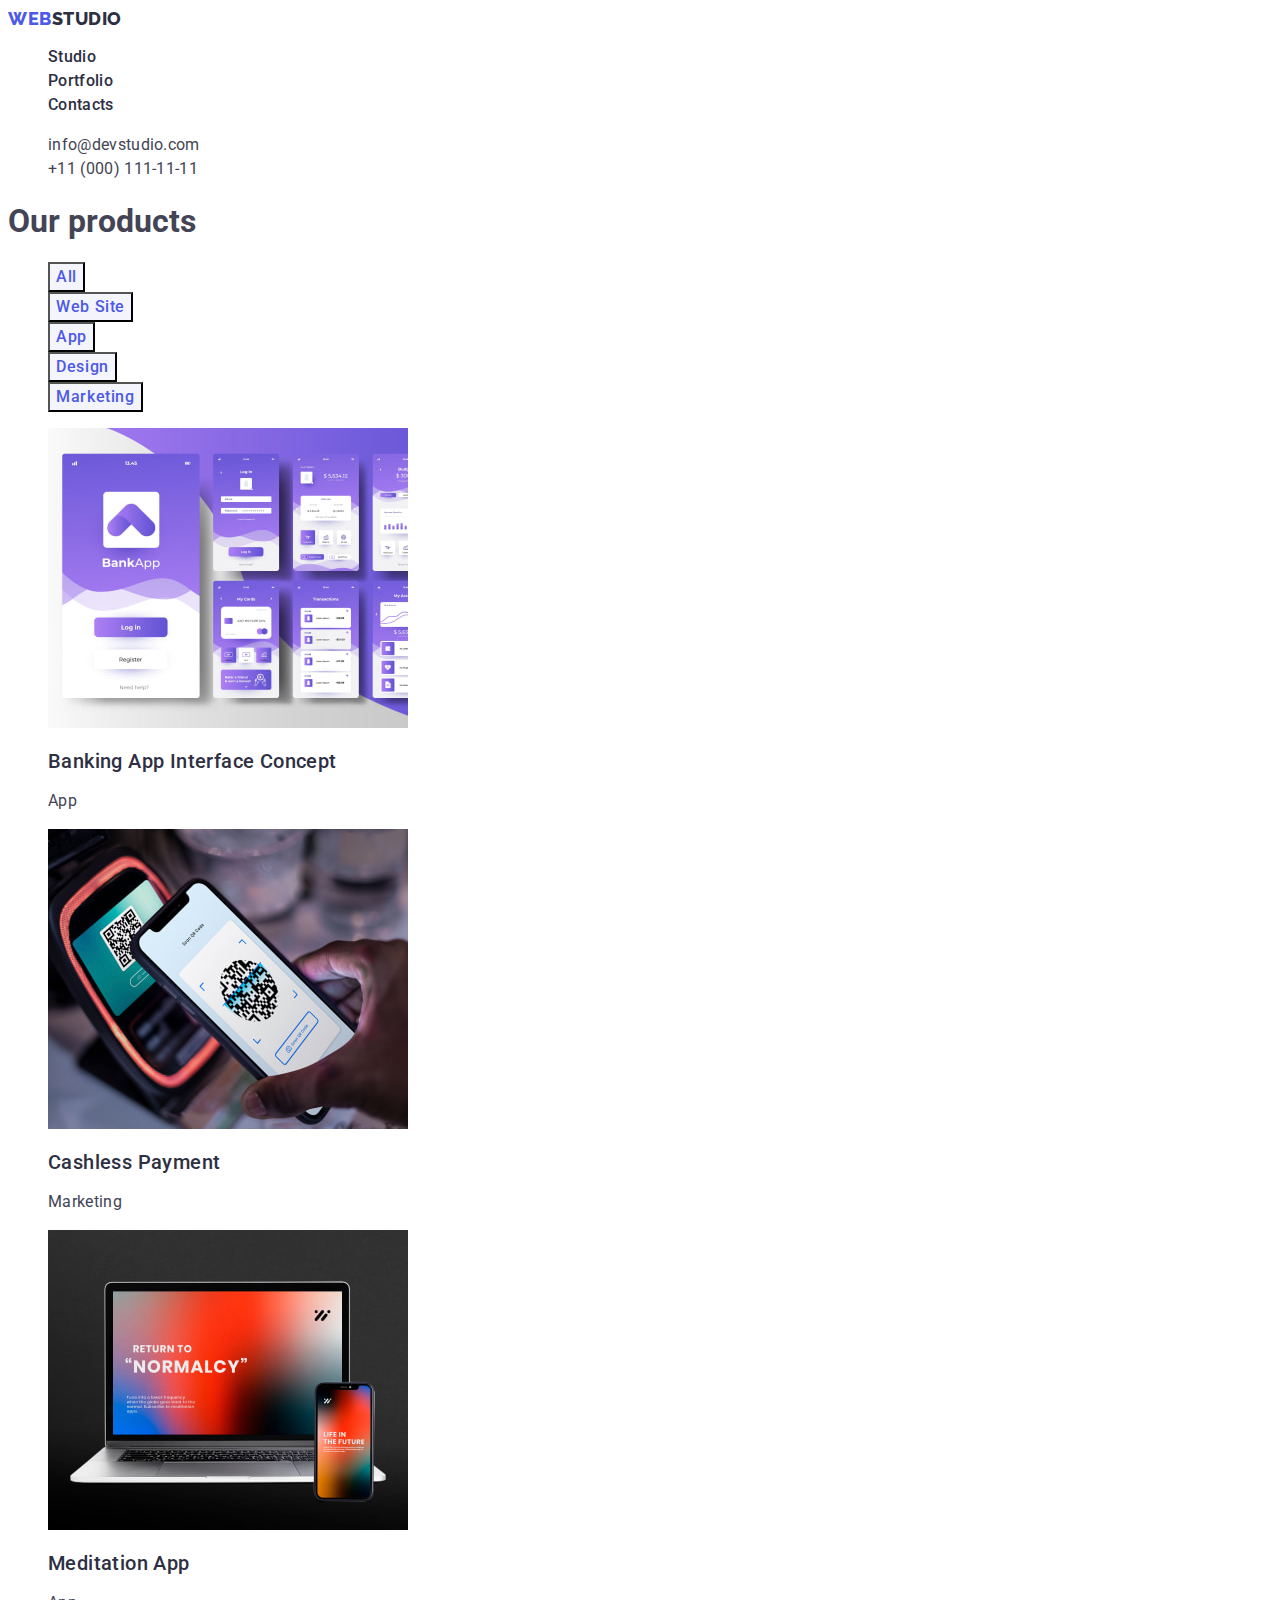
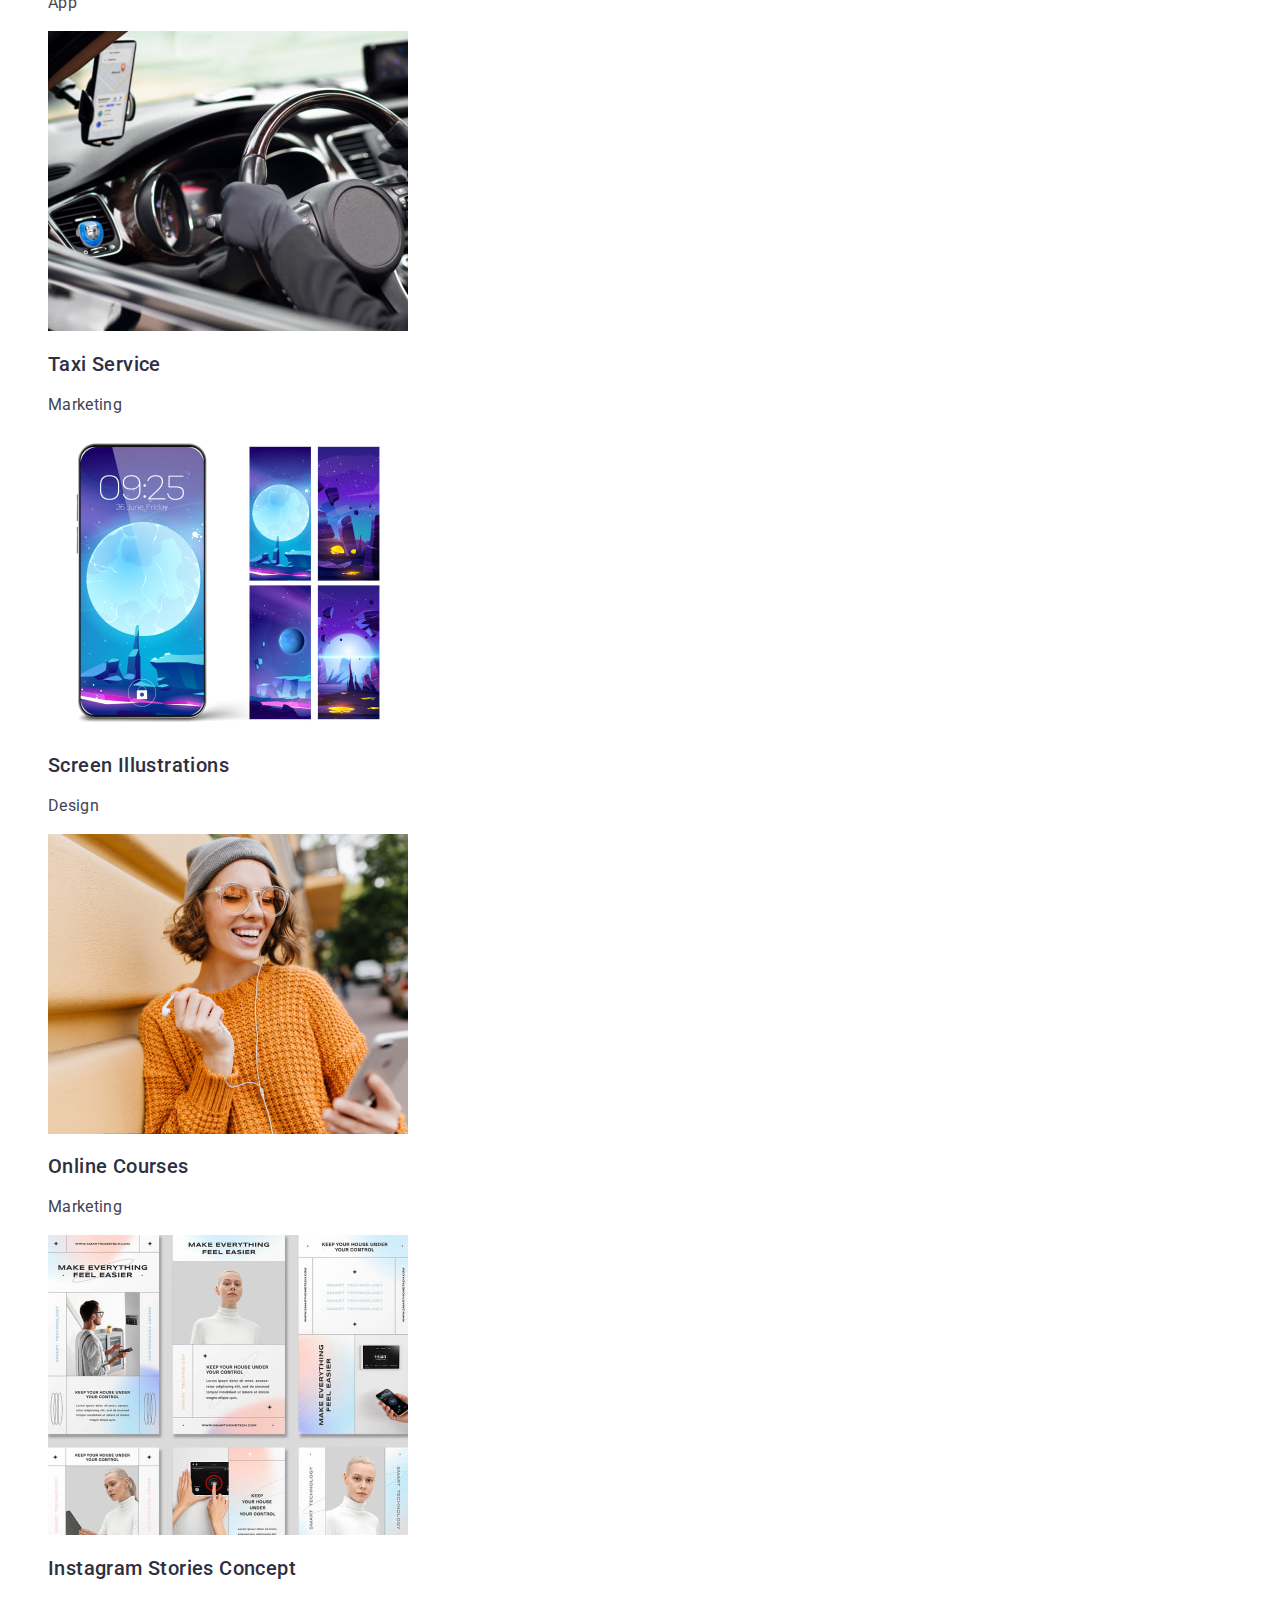
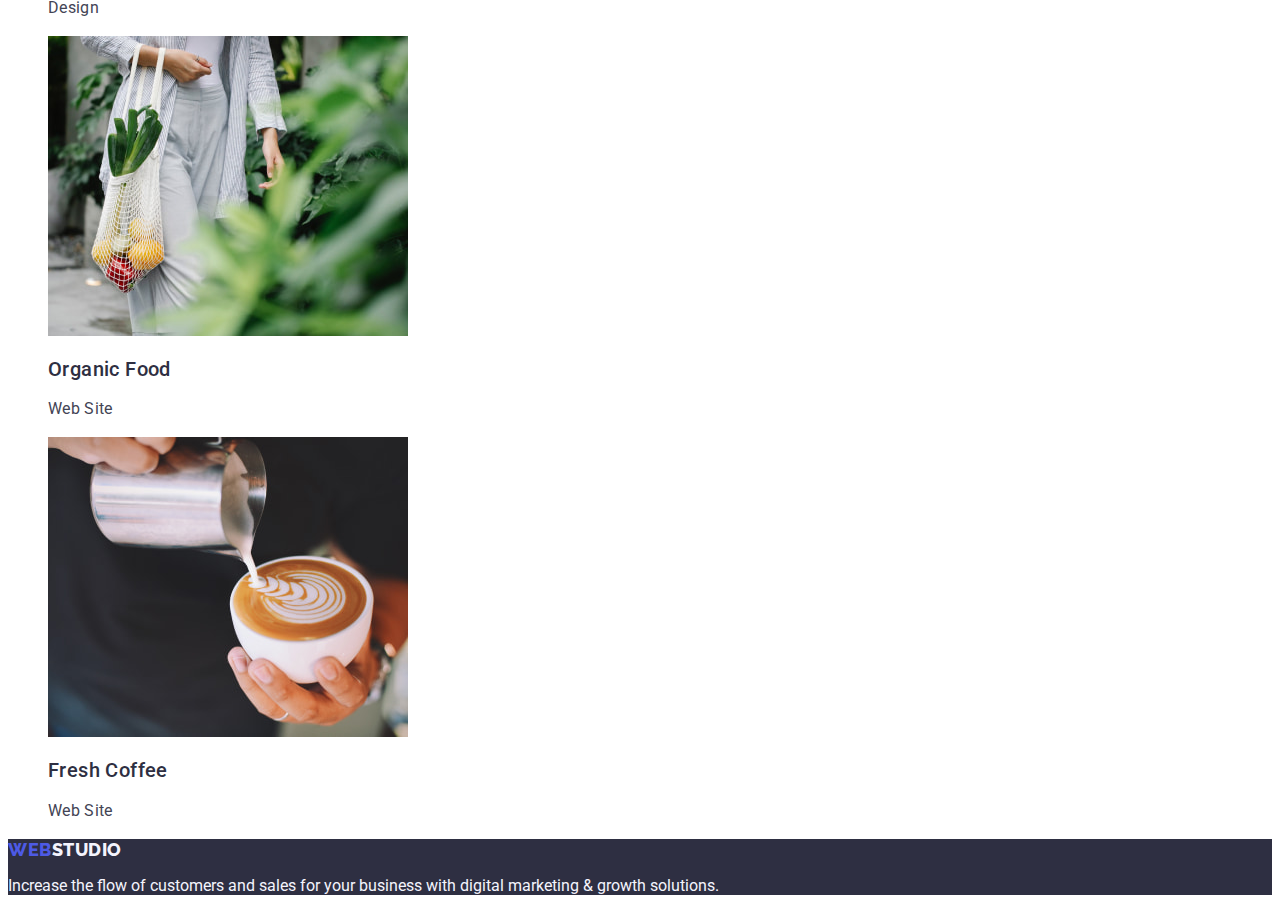
==== commit 6ee1a4eb: "довиправили всі помилки" ====
--- a/portfolio.html
+++ b/portfolio.html
@@ -59,7 +59,12 @@
     </header>
 
     <main>
+
       <section class="portfolio-section">
+
+        <!-- Our poducts title -->
+        <h1>Our products</h1>
+        
         <!-- Buttons -->
         <ul class="portfolio-btn-list list">
           <li>
--- a/css/styles.css
+++ b/css/styles.css
@@ -16,7 +16,7 @@
 /* Base styles */
 body {
     font-family: "Roboto", sans-serif;
-    color: var(--slate);
+    color: #434455;
     background-color: var(--white);
     font-style: normal;
     font-weight: 400;
@@ -26,9 +26,6 @@
 .link {
     text-decoration: none;
     color: currentColor;
-    font-size: 12px;
-    line-height: 16px;
-    letter-spacing: 1.33px;
 }
 
 .list{
@@ -66,7 +63,7 @@
 .nav-list {
     font-size: 16px;
     line-height: 1.5;
-    letter-spacing: 0.02em
+    letter-spacing: 0.02em;
     color: var(--navy-blue);
     font-weight: 500;
 }
@@ -101,12 +98,10 @@
 
 .hero-section {
     background-color: var(--navy-blue);
-    flex-shrink: 0;
 }
     
 .hero-title {
     color: var(--white);
-    text-align: center;
     font-size: 56px;
     font-weight: 700;
     line-height: 1.07;
@@ -115,7 +110,6 @@
     
 .hero-btn {
     background: var(--iris);
-    box-shadow: 0px 4px 4px 0px rgba(0, 0, 0, 0.15);
     color: var(--white);
     font-weight: 500;
     line-height: 1.5;
@@ -160,7 +154,6 @@
 .products-section {}
 
 .products-title {
-    text-align: center;
     font-size: 36px;
     font-weight: 700;
     line-height: 1.11;
@@ -181,7 +174,6 @@
 }
 
 .team-title {
-    text-align: center;
     font-size: 36px;
     font-weight: 700;
     line-height: 1.11;
@@ -198,7 +190,6 @@
 .team-list-img {}
 
 .team-list-subtitle {
-    text-align: center;
     font-size: 20px;
     font-weight: 500;
     line-height: 1.2;
@@ -207,7 +198,6 @@
 
 .team-list-desc {
     color: var(--slate);
-    text-align: center;
     line-height: 1.5;
     letter-spacing: 0.02em;
 }
@@ -216,58 +206,51 @@
 
 .portfolio-section {}
 
-    /* Buttons */
+    /* Buttons */ 
 
 .portfolio-btn-list {
     background: var(--white);
 }
 
 .portfolio-btn {
-    background: var(--cloud);
     justify-content: center;
     background: var(--cloud);
-    color: var(--iris);
-    text-align: center;
+    color: var(--iris); 
     font-family: Roboto;
     font-size: 16px;
     font-style: normal;
     font-weight: 500;
-    line-height: 24px;
-    letter-spacing: 1.5px;
+    line-height: 1.5;
+    letter-spacing: 0.04em;
 }
 
 .portfolio-btn-all:hover, .portfolio-btn-all:focus {
     background: var(--ocean);
     color: var(--white);
-    box-shadow: 0px 2px 2px 0px rgba(0, 0, 0, 0.12), 0px 2px 1px 0px rgba(0, 0, 0, 0.08), 0px 3px 1px 0px rgba(0, 0, 0, 0.10);
     cursor: pointer;
 }
 
 .portfolio-btn-site:hover, .portfolio-btn-site:focus {
     background: var(--ocean);
     color: var(--white);
-    box-shadow: 0px 2px 2px 0px rgba(0, 0, 0, 0.12), 0px 2px 1px 0px rgba(0, 0, 0, 0.08), 0px 3px 1px 0px rgba(0, 0, 0, 0.10);
     cursor: pointer;
 }
 
 .portfolio-btn-app:hover, .portfolio-btn-app:focus {
     background: var(--ocean);
     color: var(--white);
-    box-shadow: 0px 2px 2px 0px rgba(0, 0, 0, 0.12), 0px 2px 1px 0px rgba(0, 0, 0, 0.08), 0px 3px 1px 0px rgba(0, 0, 0, 0.10);
     cursor: pointer;
 }
 
 .portfolio-btn-design:hover, .portfolio-btn-design:focus {
     background: var(--ocean);
     color: var(--white);
-    box-shadow: 0px 2px 2px 0px rgba(0, 0, 0, 0.12), 0px 2px 1px 0px rgba(0, 0, 0, 0.08), 0px 3px 1px 0px rgba(0, 0, 0, 0.10);
     cursor: pointer;
 }
 
 .portfolio-btn-marketing:hover, .portfolio-btn-marketing:focus {
     background: var(--ocean);
     color: var(--white);
-    box-shadow: 0px 2px 2px 0px rgba(0, 0, 0, 0.12), 0px 2px 1px 0px rgba(0, 0, 0, 0.08), 0px 3px 1px 0px rgba(0, 0, 0, 0.10);
     cursor: pointer;
 }
 
@@ -276,7 +259,6 @@
 .portfolio-list {}
 
 .portfolio-list-item {
-    flex-shrink: 0;
     background: var(--white);
 }
 
@@ -287,22 +269,23 @@
 .portfolio-list-title {
     font-size: 20px;
     font-weight: 500;
-    line-height: 24px;
-    letter-spacing: 1.2px;
+    line-height: 1.2;
+    letter-spacing: 0.02em;
+    color: var(--navy-blue);
 }
 
 .portfolio-list-desc {
-    color: var(--slate);
-    letter-spacing: 1.5px;
+    font-size: 16px;
+    color: var(--slate);
+    line-height: 1.5;
+    letter-spacing: 0.02em;
 }
 
 /* FOOTER */
 .footer-section {
     background: var(--navy-blue);
-    flex-shrink: 0;
 }
 
 .footer-desc {
     color: var(--cloud);
-    letter-spacing: 1.5px;
 }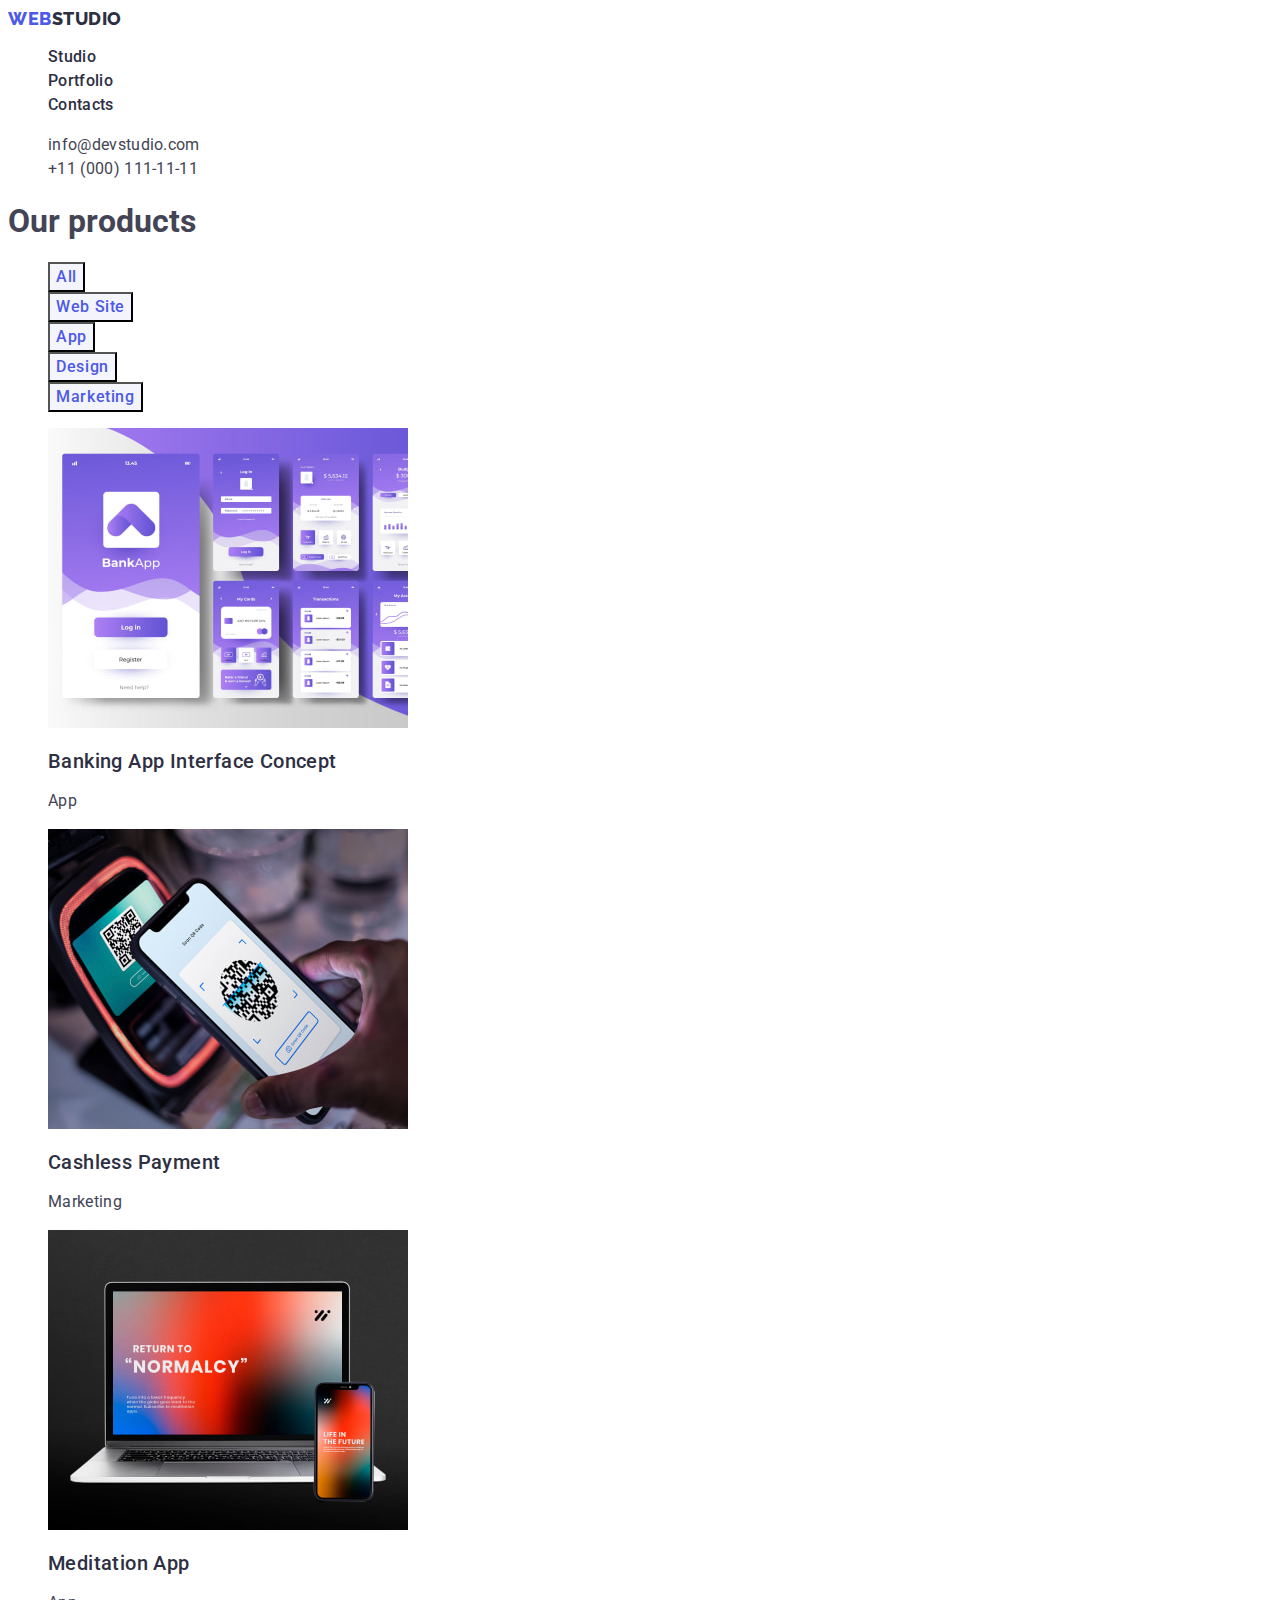
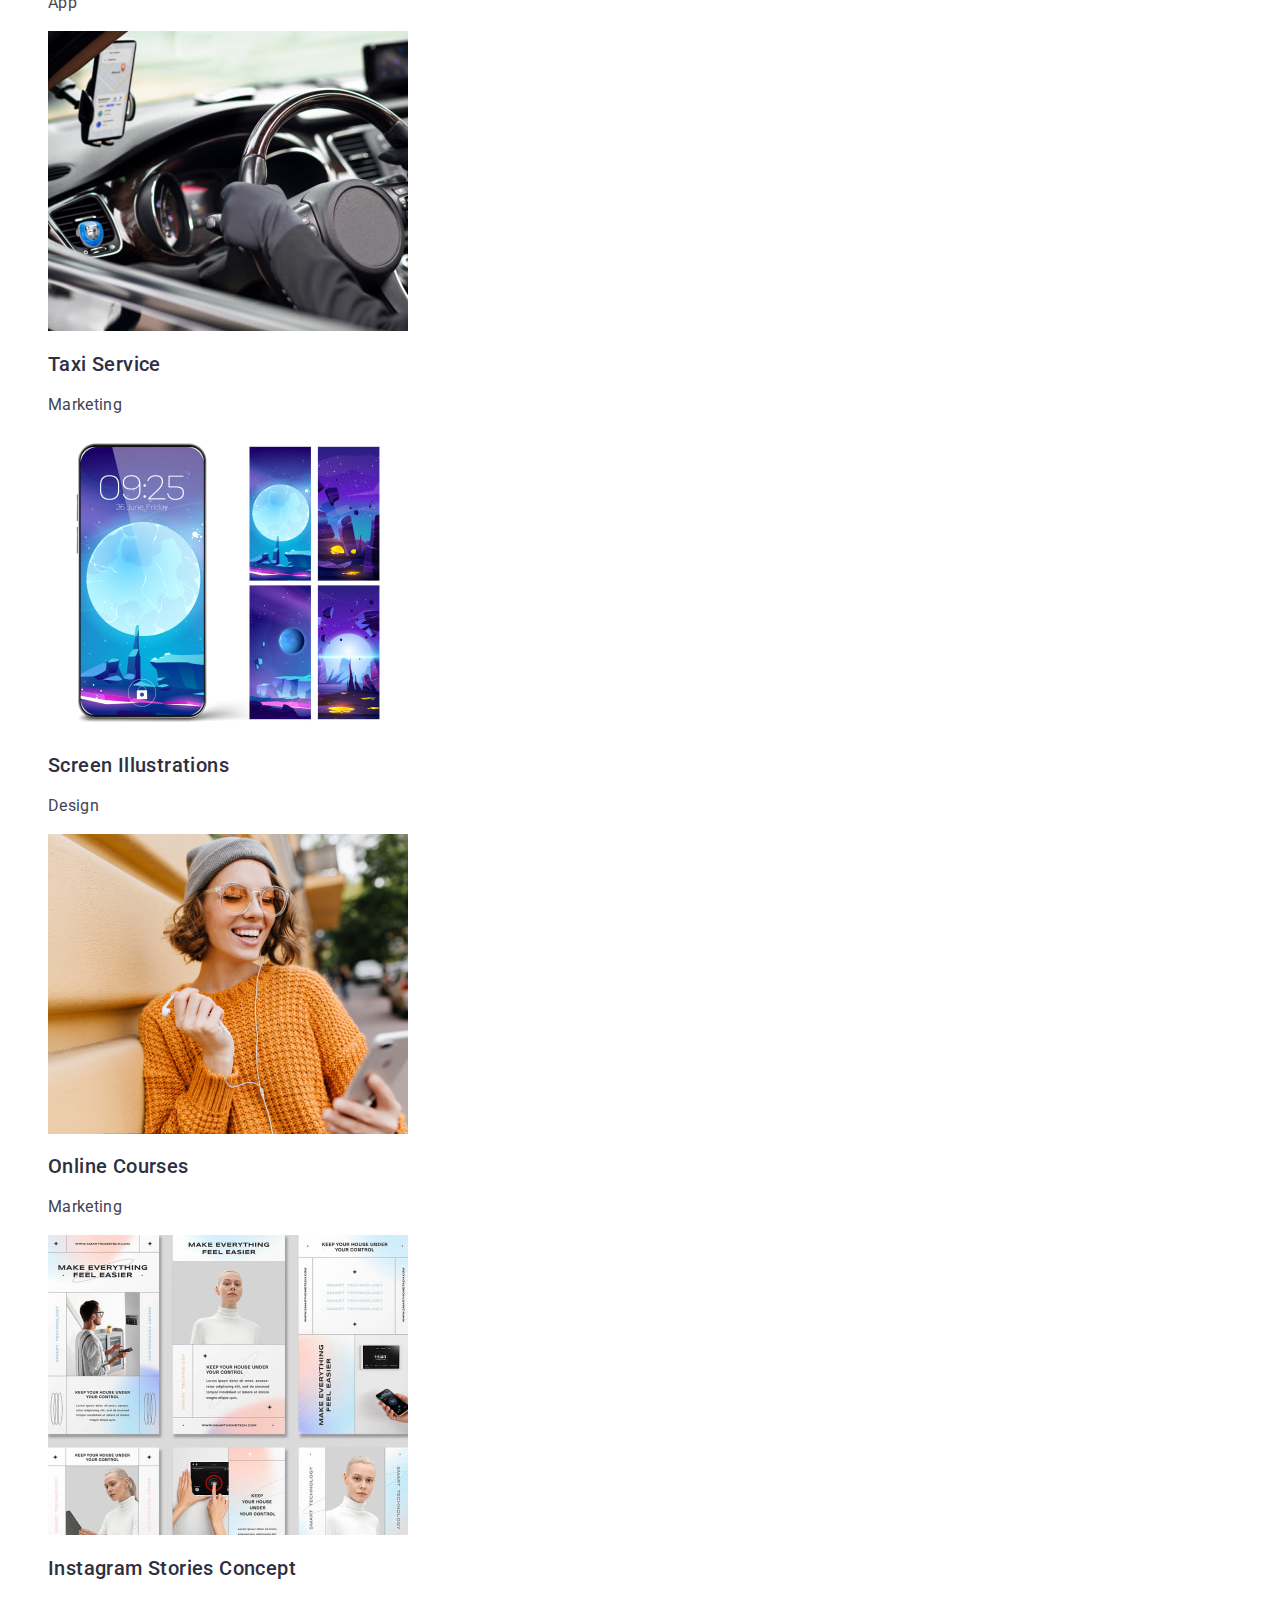
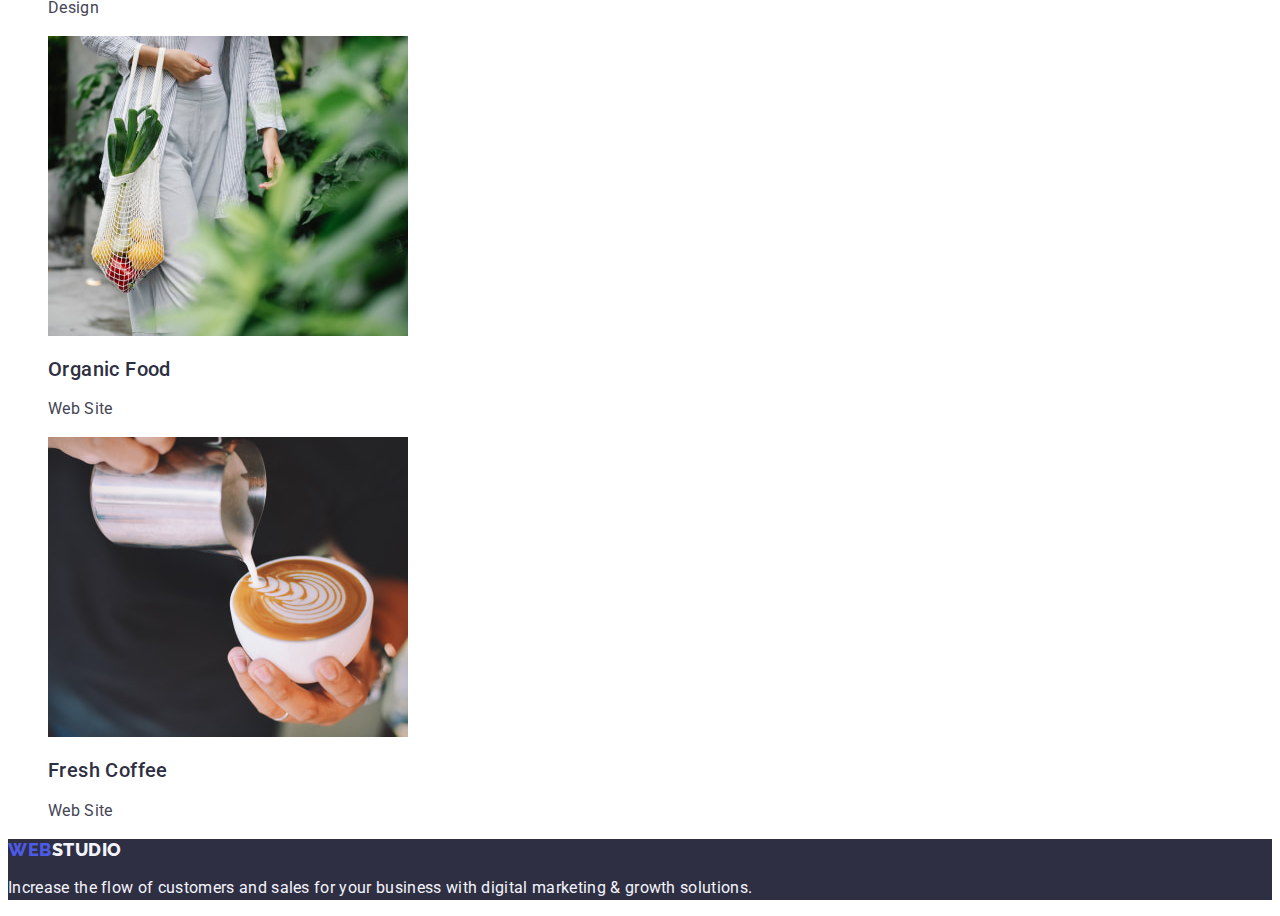
==== commit 23eb32ce: "зробили один клас для всіх кнопок у portfolio.html" ====
--- a/portfolio.html
+++ b/portfolio.html
@@ -68,27 +68,27 @@
         <!-- Buttons -->
         <ul class="portfolio-btn-list list">
           <li>
-            <button class="portfolio-btn-all portfolio-btn" type="button">
+            <button class="portfolio-btn-item portfolio-btn" type="button">
               All
             </button>
           </li>
           <li>
-            <button class="portfolio-btn-site portfolio-btn" type="button">
+            <button class="portfolio-btn-item portfolio-btn" type="button">
               Web Site
             </button>
           </li>
           <li>
-            <button class="portfolio-btn-app portfolio-btn" type="button">
+            <button class="portfolio-btn-item portfolio-btn" type="button">
               App
             </button>
           </li>
           <li>
-            <button class="portfolio-btn-design portfolio-btn" type="button">
+            <button class="portfolio-btn-item portfolio-btn" type="button">
               Design
             </button>
           </li>
           <li>
-            <button class="portfolio-btn-marketing portfolio-btn" type="button">
+            <button class="portfolio-btn-item portfolio-btn" type="button">
               Marketing
             </button>
           </li>
--- a/css/styles.css
+++ b/css/styles.css
@@ -98,10 +98,12 @@
 
 .hero-section {
     background-color: var(--navy-blue);
+    flex-shrink: 0;
 }
     
 .hero-title {
     color: var(--white);
+    text-align: center;
     font-size: 56px;
     font-weight: 700;
     line-height: 1.07;
@@ -141,6 +143,7 @@
     font-weight: 500;
     line-height: 1.2;
     letter-spacing: 0.02em;
+    color: var(--grey);
 }
 
 .skills-list-desc {
@@ -154,11 +157,13 @@
 .products-section {}
 
 .products-title {
+    text-align: center;
     font-size: 36px;
     font-weight: 700;
     line-height: 1.11;
     text-transform: capitalize;
     letter-spacing: 0.02em;
+    color: var(--grey);
 }
 
 .products-list {}
@@ -174,11 +179,13 @@
 }
 
 .team-title {
+    text-align: center;
     font-size: 36px;
     font-weight: 700;
     line-height: 1.11;
     text-transform: capitalize;
     letter-spacing: 0.02em;
+    color: var(--grey);
 }
 
 .team-list {}
@@ -190,14 +197,17 @@
 .team-list-img {}
 
 .team-list-subtitle {
+    text-align: center;
     font-size: 20px;
     font-weight: 500;
     line-height: 1.2;
     letter-spacing: 0.02em;
+    color: var(--grey);
 }
 
 .team-list-desc {
     color: var(--slate);
+    text-align: center;
     line-height: 1.5;
     letter-spacing: 0.02em;
 }
@@ -216,7 +226,8 @@
     justify-content: center;
     background: var(--cloud);
     color: var(--iris); 
-    font-family: Roboto;
+    text-align: center;
+    font-family: "Roboto";
     font-size: 16px;
     font-style: normal;
     font-weight: 500;
@@ -224,36 +235,12 @@
     letter-spacing: 0.04em;
 }
 
-.portfolio-btn-all:hover, .portfolio-btn-all:focus {
+.portfolio-btn-item:hover, .portfolio-btn-all:focus {
     background: var(--ocean);
     color: var(--white);
     cursor: pointer;
 }
 
-.portfolio-btn-site:hover, .portfolio-btn-site:focus {
-    background: var(--ocean);
-    color: var(--white);
-    cursor: pointer;
-}
-
-.portfolio-btn-app:hover, .portfolio-btn-app:focus {
-    background: var(--ocean);
-    color: var(--white);
-    cursor: pointer;
-}
-
-.portfolio-btn-design:hover, .portfolio-btn-design:focus {
-    background: var(--ocean);
-    color: var(--white);
-    cursor: pointer;
-}
-
-.portfolio-btn-marketing:hover, .portfolio-btn-marketing:focus {
-    background: var(--ocean);
-    color: var(--white);
-    cursor: pointer;
-}
-
     /* Portfolio photos */
 
 .portfolio-list {}
@@ -288,4 +275,6 @@
 
 .footer-desc {
     color: var(--cloud);
+    line-height: 1.5;
+    letter-spacing: 0.02em;
 }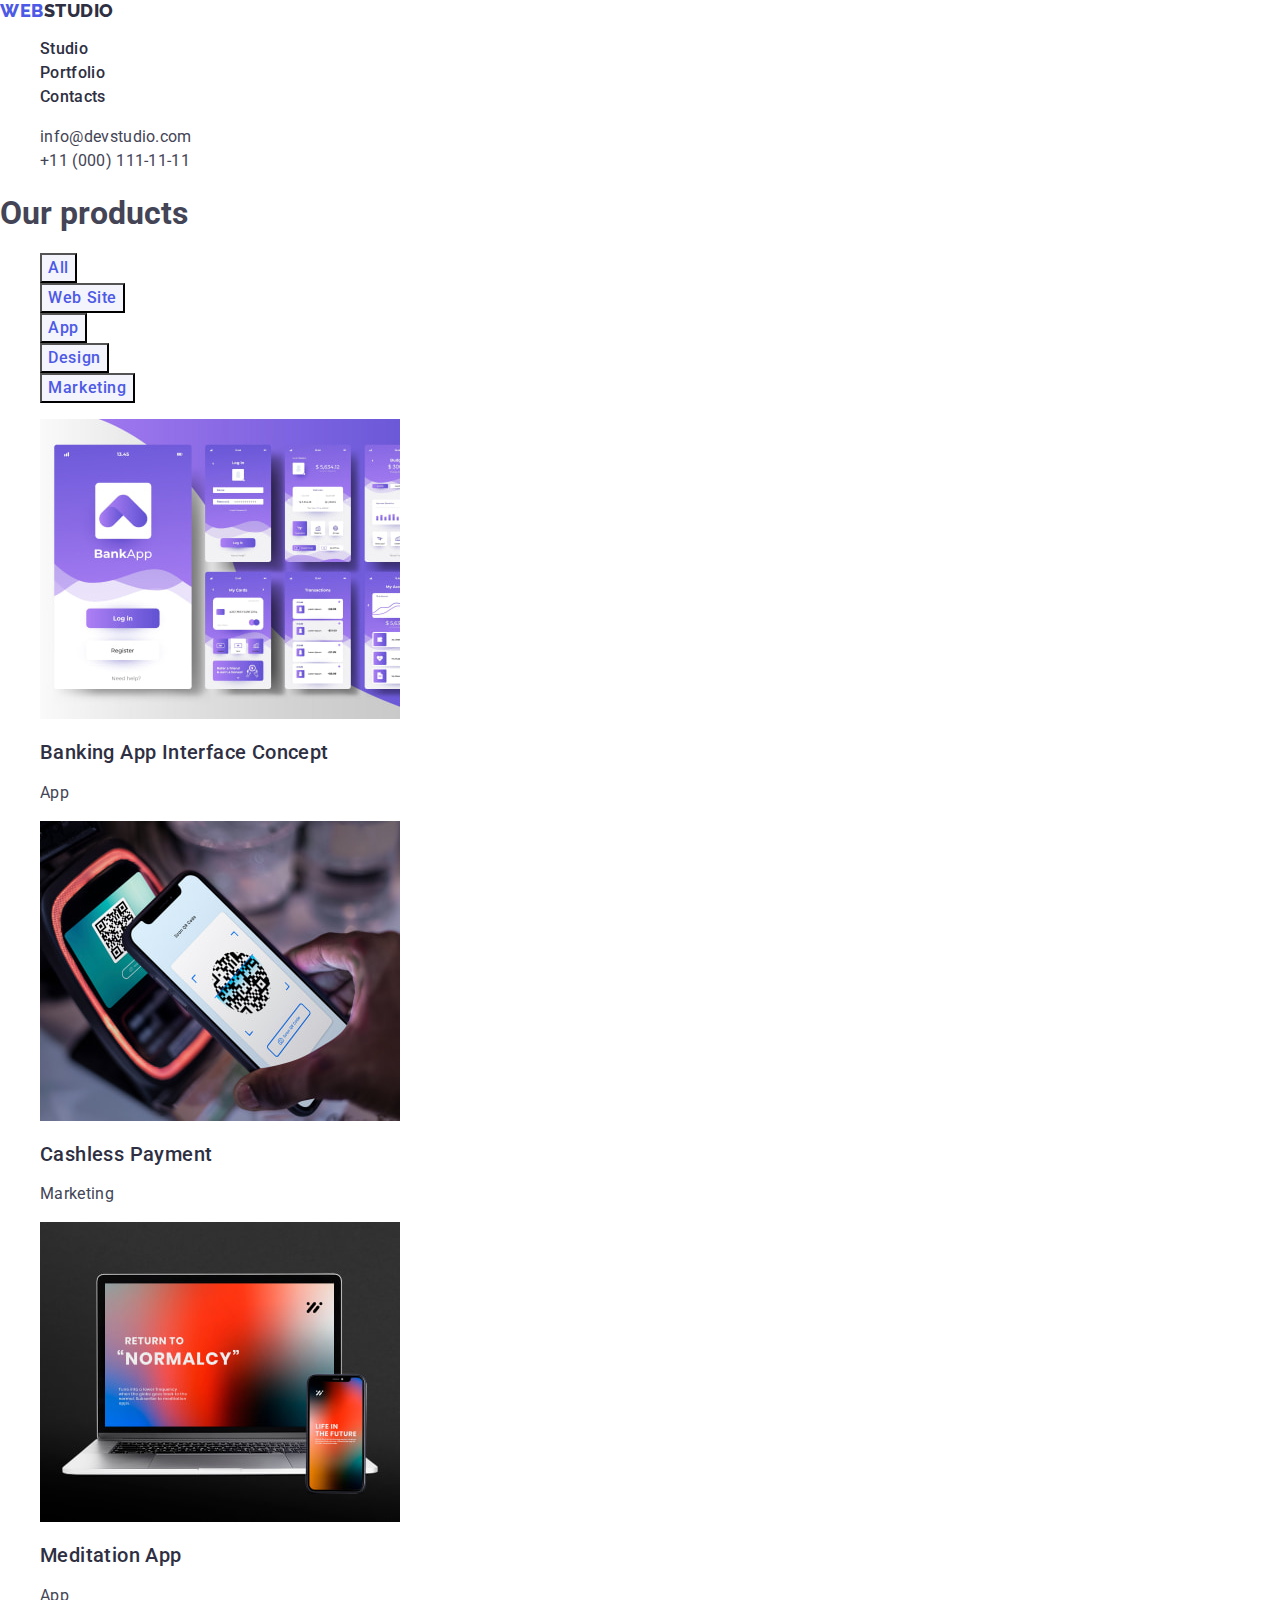
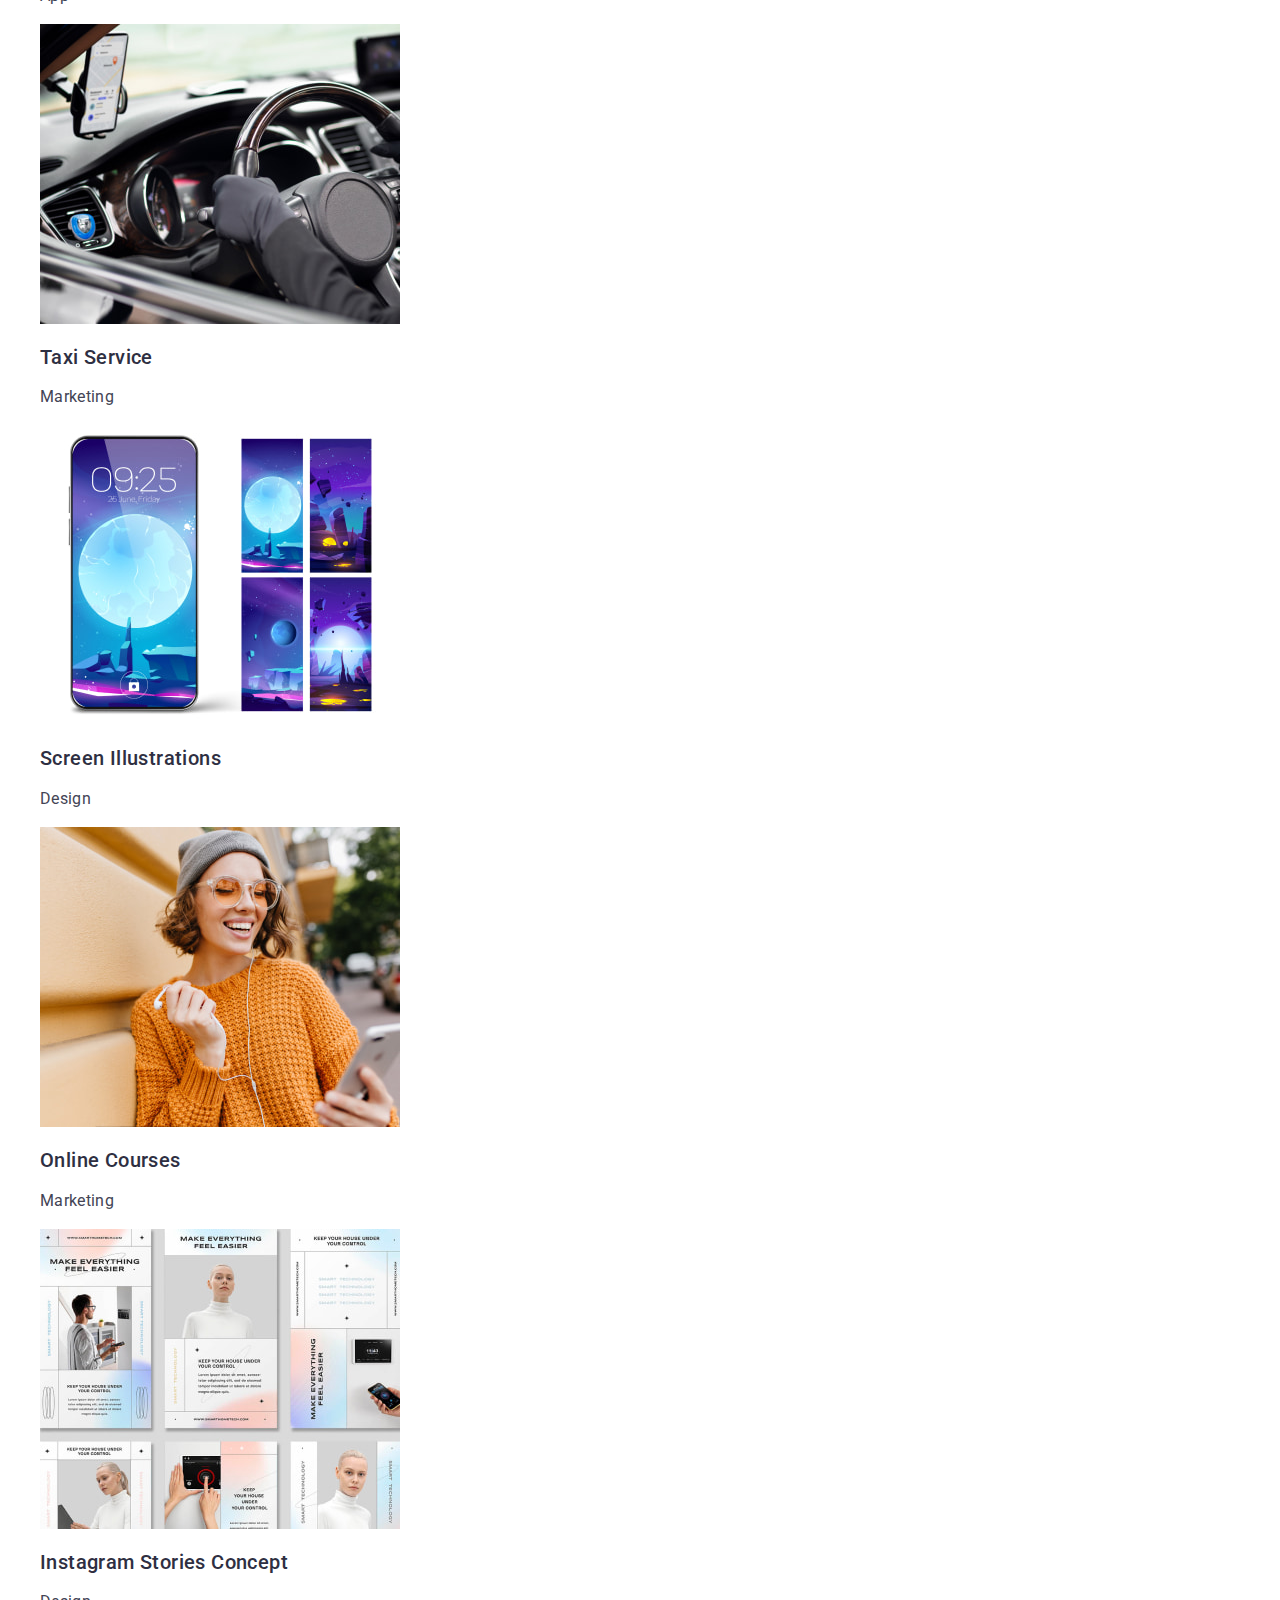
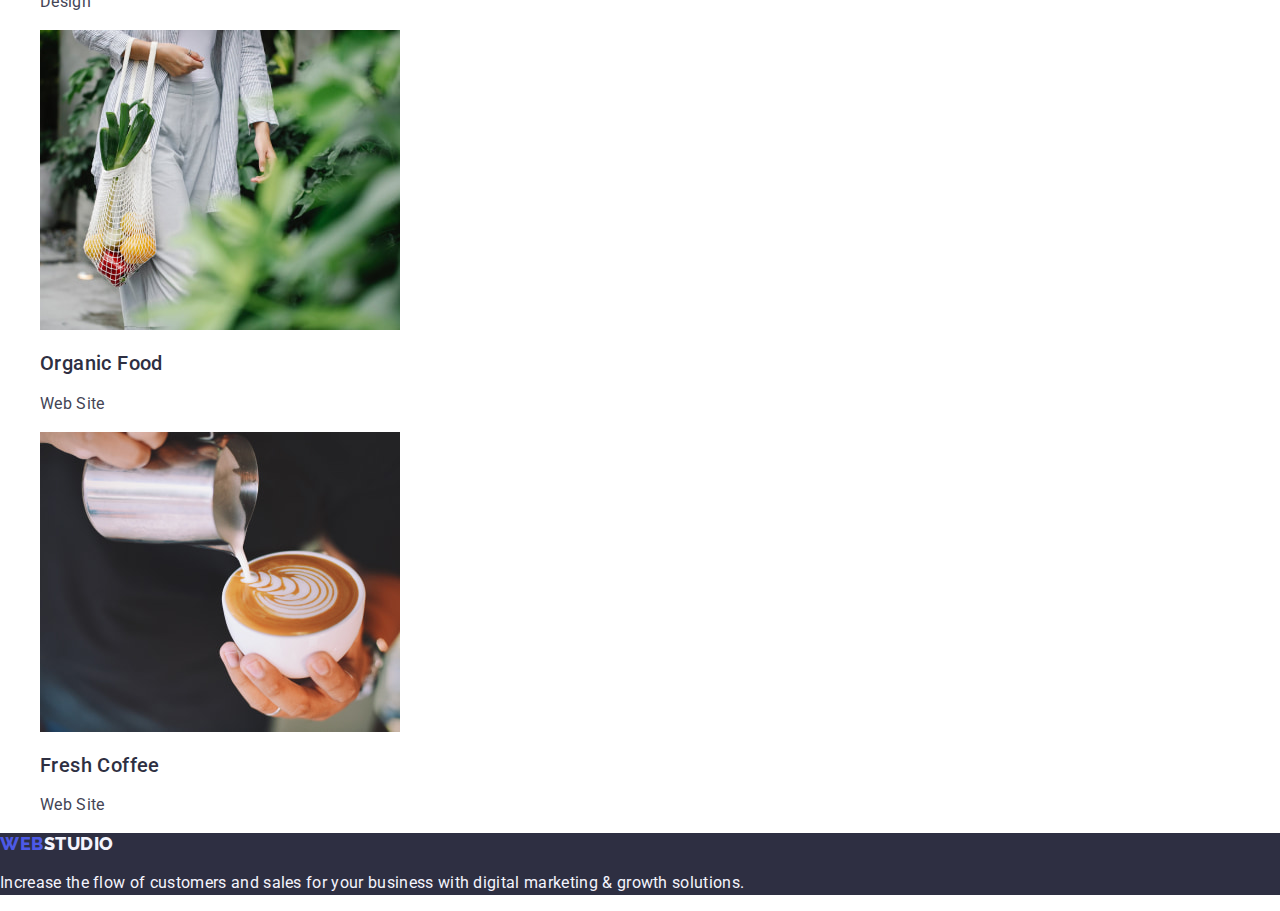
==== commit a21bea44: "забрали зайві елементи (які встановлені за замовчуванням і не потрібно повторювати)" ====
--- a/portfolio.html
+++ b/portfolio.html
@@ -3,6 +3,10 @@
   <head>
     <meta charset="UTF-8" />
     <meta name="viewport" content="width=device-width, initial-scale=1.0" />
+    <link
+      rel="stylesheet"
+      href="https://cdn.jsdelivr.net/npm/modern-normalize@2.0.0/modern-normalize.min.css"
+    />
     <title>Portfolio</title>
     <link rel="stylesheet" href="./css/styles.css" />
     <link rel="preconnect" href="https://fonts.googleapis.com" />
--- a/css/styles.css
+++ b/css/styles.css
@@ -18,9 +18,6 @@
     font-family: "Roboto", sans-serif;
     color: #434455;
     background-color: var(--white);
-    font-style: normal;
-    font-weight: 400;
-    font-size: 16px;
 }
 
 .link {
@@ -44,7 +41,6 @@
     color: var(--iris);
     font-family: Raleway, sans-serif;
     font-size: 18px;
-    font-style: normal;
     font-weight: 800;
     line-height: 1.17;
     letter-spacing: 0.03em;
@@ -71,7 +67,6 @@
 
 .nav-list-link:hover, .nav-list-link:focus {
     color: var(--ocean);
-    text-decoration: underline;
 }
 
     /* Contacts */
@@ -105,7 +100,6 @@
     color: var(--white);
     text-align: center;
     font-size: 56px;
-    font-weight: 700;
     line-height: 1.07;
     letter-spacing: 0.02em;
 }
@@ -159,7 +153,6 @@
 .products-title {
     text-align: center;
     font-size: 36px;
-    font-weight: 700;
     line-height: 1.11;
     text-transform: capitalize;
     letter-spacing: 0.02em;
@@ -181,7 +174,6 @@
 .team-title {
     text-align: center;
     font-size: 36px;
-    font-weight: 700;
     line-height: 1.11;
     text-transform: capitalize;
     letter-spacing: 0.02em;
@@ -227,18 +219,18 @@
     background: var(--cloud);
     color: var(--iris); 
     text-align: center;
-    font-family: "Roboto";
-    font-size: 16px;
-    font-style: normal;
+    font-family: "Roboto", sans-serif;
+    font-size: 16px;
     font-weight: 500;
     line-height: 1.5;
     letter-spacing: 0.04em;
-}
-
-.portfolio-btn-item:hover, .portfolio-btn-all:focus {
+    cursor: pointer;
+
+}
+
+.portfolio-btn-item:hover, .portfolio-btn-item:focus {
     background: var(--ocean);
     color: var(--white);
-    cursor: pointer;
 }
 
     /* Portfolio photos */
